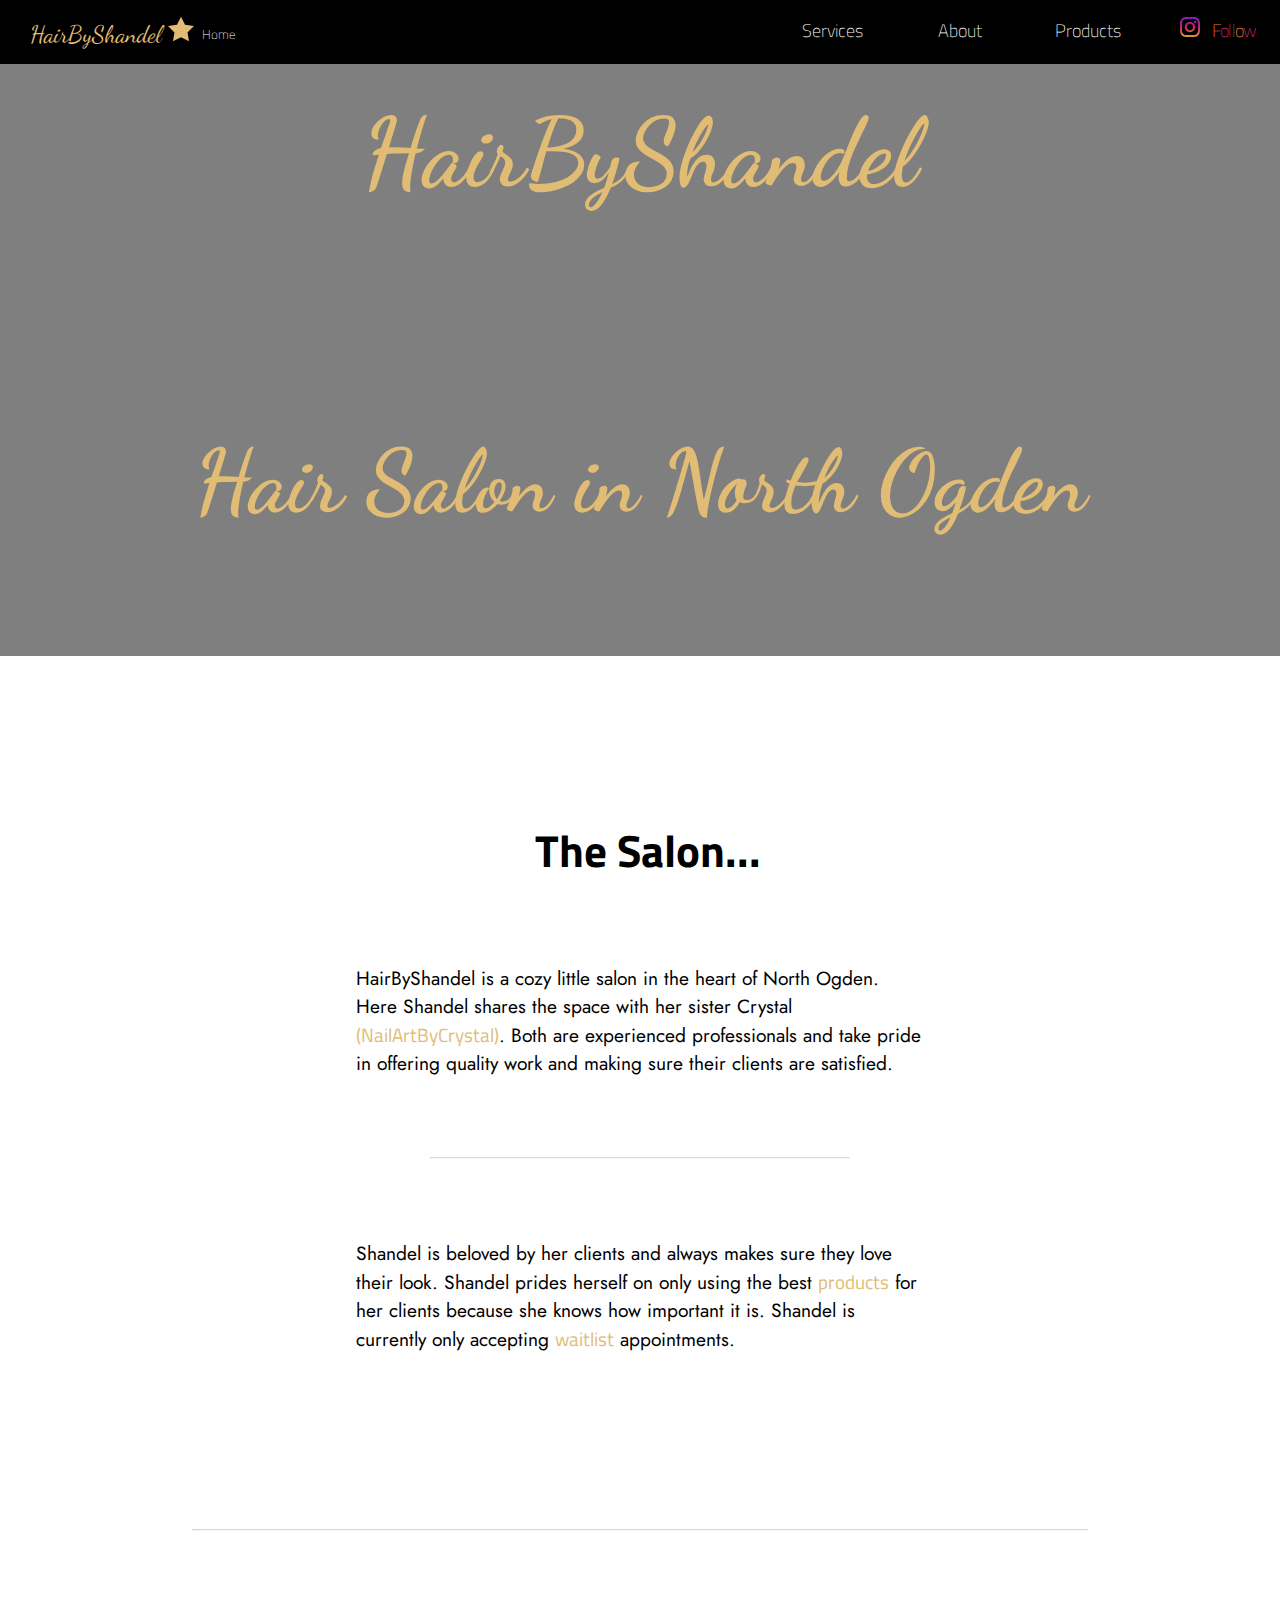
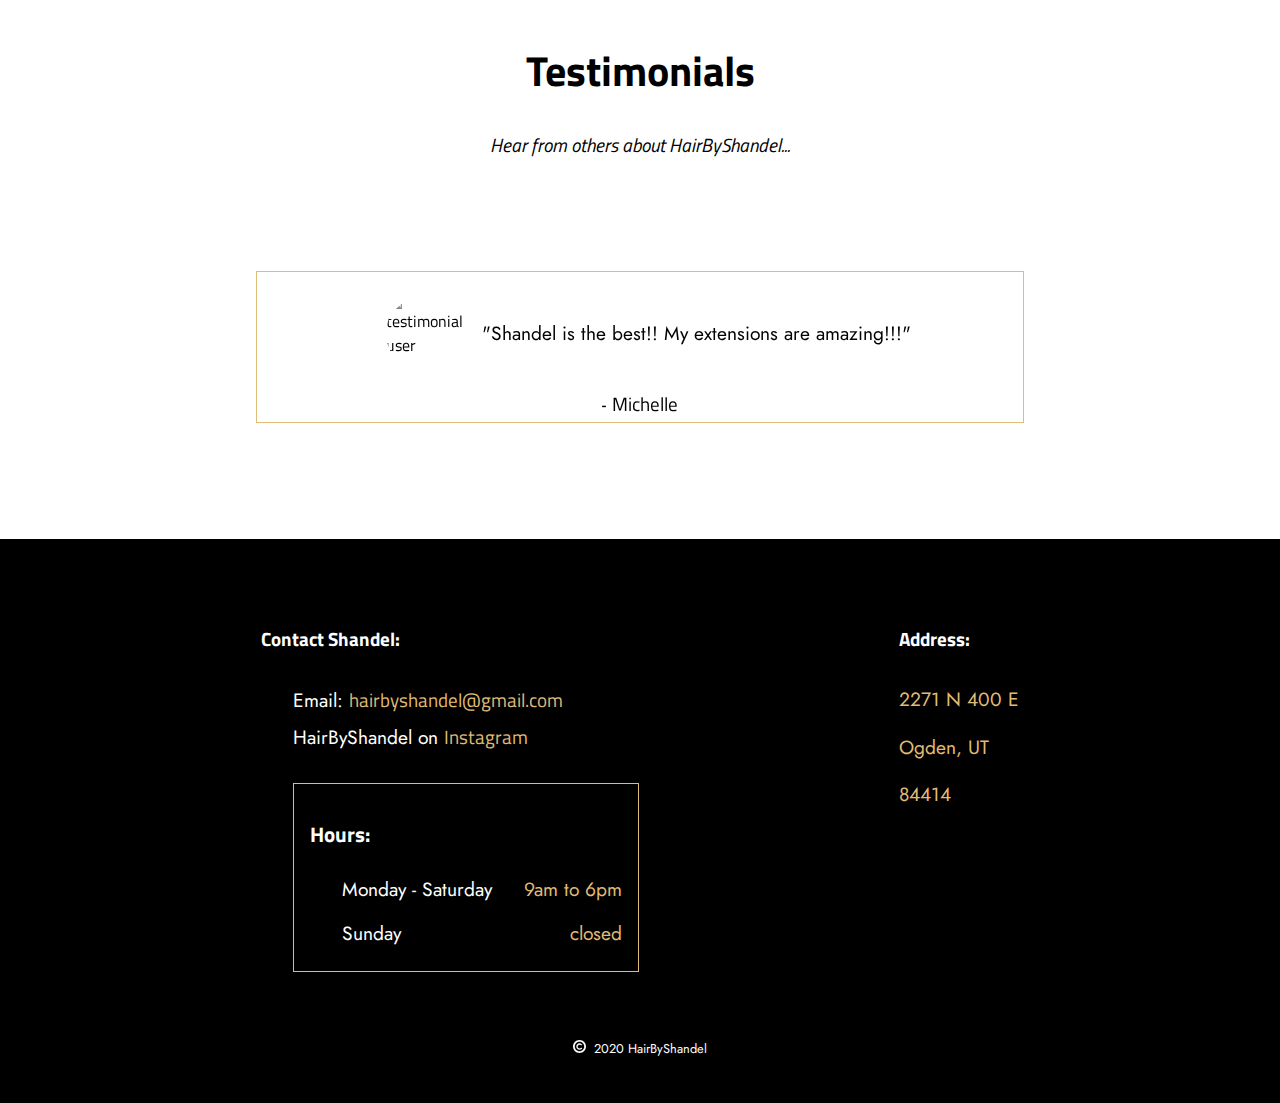
==== index.html @ f91de55b "testing out the contain backgroundJ" ====
<!DOCTYPE  html>
<head>
  <title>HairByShandel</title>
  <meta name="viewport" content="width=device-width, initial-scale=1" />
  <meta charset="UTF-8">
  <html lang="en">
  <meta name="Description" content="HairByShandel Shandel is a stylist, providing color, cuts, styles, extensions and more for men and women and kids. Located in Ogden, Utah">
  <link rel="stylesheet" href="./index.css" />
  <link rel="stylesheet" href="./global.css">
  <link rel="icon" href="./resources/Icons/favicon.svg">
  <script src="./frameworks/scrollmagic/minified/ScrollMagic.min.js"></script>
  <script src="./frameworks/scrollmagic/minified/plugins/animation.gsap.min.js"></script>
  <script src="./frameworks/minified/TweenMax.min.js"></script>
  <link href="https://fonts.googleapis.com/css2?family=Jost:wght@300&display=swap" rel="stylesheet">
  <link href="https://fonts.googleapis.com/css2?family=Titillium+Web:wght@300&display=swap" rel="stylesheet">
  <link href="https://fonts.googleapis.com/css?family=Dancing+Script|Handlee|Orbitron&display=swap" rel="stylesheet">
</head>
<body>
  <!-- navbar -->
  <div class="navDiv">
    <!-- MOBILE VIEW -->
      <div class="mobileHeader">
        <a href="./index.html">HairByShandel <img src="./resources/Icons/navstar.svg" alt="star" width="13px"></a>
      </div>
      <div id="hamburger">
        <div id="patty1"></div>
        <div id="patty2"></div>
      </div>
      <!-- nav menu items -->
      <div class="mobileNavMenu">
        <div class="">
            <a  href="./services.html">Services</a>
        </div>
        <div class="">
          <a href="./about.html">About</a>
        </div>
        <div class="products">
          <a href="./products.html">Products</a>
        </div>
        <div class="follow">
          <a href="https://www.instagram.com/hairbyshandel/" target="_blank" rel="noopener noreferrer">
            <img src="./resources/Icons/instagram.svg"  width="20px" alt="instagram icon">
            Follow</a>
        </div>
      </div>
    <!-- TABLET VIEW -->
    <nav>
      <div class="header">
        <a href="./index.html">  HairByShandel <img src="./resources/Icons/navstar.svg" alt="star" width="26px"><span>Home</span></a>
      </div>
      <div class="">
          <a  href="./services.html">Services</a>
        <div class="nav_underline"></div>
      </div>
      <div class="about">
        <a href="./about.html">About</a>
        <div class="nav_underline"></div>
      </div>
      <div class="products">
        <a href="./products.html">Products</a>
        <div class="nav_underline"></div>
      </div>
      <div class="follow">
        <a href="https://www.instagram.com/hairbyshandel/" target="_blank" rel="noopener noreferrer" > 
          <img src="./resources/Icons/instagram.svg" width="20px" alt="instagram icon">
            <span style="color: #fa7e1e;">F</span> 
            <span style="color: #d62976;">o</span> 
            <span style="color: #962fbf;">l</span> 
            <span style="color: #4f5bd5;">l</span>  
            <span style="color: #fa7e1e;">o</span> 
            <span style="color: #d62976;">w</span>
        </a>
        <div class="nav_underline insta_underline"></div>
      </div>
    </nav>
  </div>
  <!-- scrolled nav bar TABLET VIEW -->
  <div class="scrolledNav">
    <nav>
      <div class="header">
        <a href="./index.html"> HairByShandel <img src="./resources/Icons/navstar.svg" alt="star" width="26px"></a>
      </div>
      <div class="">
          <a  href="./services.html">Services</a>
        <div class="nav_underline"></div>
      </div>
      <div class="">
        <a href="./about.html">About</a>
        <div class="nav_underline"></div>
      </div>
      <div class="products">
        <a href="./products.html">Products</a>
        <div class="nav_underline"></div>
      </div>
      <div class="follow">
        <a href="https://www.instagram.com/hairbyshandel/" target="_blank" rel="noopener noreferrer">
          <img src="./resources/Icons/instagram.svg" width="20px" alt="instagram icon">
          <span style="color: #fa7e1e;">F</span>
          <span style="color: #d62976;">o</span>
          <span style="color: #962fbf;">l</span>
          <span style="color: #4f5bd5;">l</span>
          <span style="color: #fa7e1e;">o</span>
          <span style="color: #d62976;">w</span>
        </a>
      <p>see more <img src="./resources/Icons/uparrow.svg" alt="arrow to instagram link" width="20px"></p>
      </div>
    </nav>
  </div>
<!-- end navbars -->
<!-- title overlay -->
<div class="videoDiv">
  <div class="overlay"></div>
  <!-- video -->
  <!-- <video id="vid" autoplay muted> -->
    <!-- <source src="./resources/movie.MP4" type="video/mp4" /> -->
    <!-- </video> -->
    <!-- <img src="https://res.cloudinary.com/drucvvo7f/image/upload/v1588303768/HBS/salonChairs_xvmmmn.jpg" alt=""> -->
    <div class="titleDiv">
    <div style="display: flex;">
      <h1 class="title"> HairByShandel</h1>
    </div>
        <!-- <div class="titleUnderline"></div> -->
        <h3 class="sub_title">Hair Salon in North Ogden</h3>
    </div>
</div>
<a href="#" id="scroll_up"> <img src="./resources/Icons/uparrowblack.svg" alt="scroll up icon"> <span>Back to top</span>  </a>
  <section class="intro">
    <h2>The Salon...</h2>
    <div class="header_outline"></div>
    <div class="intro_div">
      <p class="intro_paragraph">HairByShandel is a cozy little salon in the heart of North Ogden. Here Shandel shares the space 
        with her sister Crystal <a href="https://www.instagram.com/nailartbycrystal/"  target="_blank" rel="noopener noreferrer">
          (NailArtByCrystal)</a>. Both are experienced professionals and take pride in offering quality work and
          making sure their clients are satisfied.
        </p>
        <hr class="intro_hr">
          <p class="intro_paragraph">
          Shandel is beloved by her clients and always makes sure they love their look. Shandel
           prides herself on only using the best <a href="./products.html">products</a>
          for her clients because she knows how important it is. Shandel is currently only accepting <a href="">waitlist</a> appointments.
          </p>
    </div>
  </section>
  <hr class="intro_hr">
  <section class="testimonials">
    <h1>Testimonials</h1>
    <div class="testi_header_outline"></div>
    <div class="preload">
      <img  src="https://res.cloudinary.com/drucvvo7f/image/upload/ar_1:1,b_rgb:262c35,bo_5px_solid_rgb:ffffff,c_fill,g_auto,r_max,w_1000/v1589918351/HBS/testimonials/user4_hthrd4.jpg" alt="user1">
      <img  src="https://res.cloudinary.com/drucvvo7f/image/upload/ar_1:1,b_rgb:262c35,bo_5px_solid_rgb:ffffff,c_fill,g_auto,r_max,w_1000/v1589918379/HBS/testimonials/user2_jgagzm.jpg" alt="user2">
      <img  src="https://res.cloudinary.com/drucvvo7f/image/upload/ar_1:1,b_rgb:262c35,bo_5px_solid_rgb:ffffff,c_fill,g_auto,r_max,w_1000/v1589918357/HBS/testimonials/user3_bm9nmg.jpg" alt="user3">
      <img  src="https://res.cloudinary.com/drucvvo7f/image/upload/ar_1:1,b_rgb:262c35,bo_5px_solid_rgb:ffffff,c_fill,g_auto,r_max,w_1000/v1589918319/HBS/testimonials/user1_jv8fpv.jpg" alt="user4">
      <!-- <img  src="https://res.cloudinary.com/drucvvo7f/image/upload/ar_1:1,b_rgb:262c35,bo_5px_solid_rgb:ffffff,c_fill,g_auto,r_max,w_196/v1589918351/HBS/testimonials/user4_hthrd4.jpg" alt="user1">
      <img  src="https://res.cloudinary.com/drucvvo7f/image/upload/ar_1:1,b_rgb:262c35,bo_5px_solid_rgb:ffffff,c_fill,g_auto,r_max,w_179/v1589918379/HBS/testimonials/user2_jgagzm.jpg" alt="user2">
      <img  src="https://res.cloudinary.com/drucvvo7f/image/upload/ar_1:1,b_rgb:262c35,bo_5px_solid_rgb:ffffff,c_fill,g_auto,r_max,w_164/v1589918357/HBS/testimonials/user3_bm9nmg.jpg" alt="user3">
      <img  src="https://res.cloudinary.com/drucvvo7f/image/upload/ar_1:1,b_rgb:262c35,bo_5px_solid_rgb:ffffff,c_fill,g_auto,r_max,w_171/v1589918319/HBS/testimonials/user1_jv8fpv.jpg" alt="user4"> -->
    </div>
    <p class="test_sub_header"> <em>Hear from others about HairByShandel...</em> </p>
    <div class="entry_wrapper">
      <div class="entry">
        <div class="row_div">
          <div class="testimonials_img_overlay">
            <img class="testimonial_profile_pic" src="" alt="testimonial user">
          </div>
          <p class="testimonial_quote"></p>
        </div>
        <p class="testimonial_user">
          - <span></span>
        </p>
      </div>
    </div>
  </section>
  </body>
<!-- footer section -->
<footer id="footer">
  <div id="footerContact">
    <h3>Contact Shandel:</h3>
    <div class="footer_instalink">
      <p>Email: 
        <a href="mailto: hairbyshandel@gmail.com?subject=Getting In Touch">hairbyshandel@gmail.com</a>
      </p>
      <p>HairByShandel on <a href="https://www.instagram.com/hairbyshandel/" target="_blank" rel="noopener noreferrer"> Instagram</a></p>
    </div>
    <div class="hours">
      <h2>Hours:</h2>
      <div class="hours_table">
        <div class="hours_row">
          <p>Monday - Saturday</p>
          <p>9am to 6pm</p>
        </div>
        <div class="hours_row">
          <p>Sunday</p>
          <p>closed</p>
        </div>
      </div>
    </div>
  </div>
  <div id="footerAddress">
    <h3>Address:</h3>
     <p>2271 N 400 E</p> 
     <p>Ogden, UT</p>
     <p>84414</p> 
     <!-- <div class="googleMaps">
       <iframe title="google maps" width="300" height="150" frameborder="0" style="border:0"
         src="https://www.google.com/maps/embed/v1/place?q=place_id:ChIJ4Yr1TokMU4cRGdf7yNGllhU&key=AIzaSyBhgkuFckBTFwJOwnnsOffUff7-lGKa8SM"
         allowfullscreen></iframe>
     </div> -->
  </div>
  
  <div class="copyrightDiv">
    <p style="font-size: .8rem; "> <img style="margin-right: 0.5rem;" src="./resources/Icons/copyright.svg"
        alt="copyright" width="13">2020 HairByShandel</p>
  </div>
</footer>
<script src="./js/global.js"></script>
<script src="./js/index.js"></script>
</body>
</html>
---- index.css ----
.videoDiv {
  height: 37rem;
  overflow: hidden;
  margin-bottom: 8rem;
  background-image: url("https://res.cloudinary.com/drucvvo7f/image/upload/c_scale,e_auto_brightness,w_2232/v1587526178/salonChairs.jpg.jpg");
  background-size: cover;
  background-attachment: scroll;
  background-repeat: no-repeat;
  background-position: center;
}
#vid {
  display: none;
}
video {
  width: 100vw;
  height: 40rem;
  position: absolute;
  object-fit: fill;
  z-index: -3;
}
.overlay {
  /* background: linear-gradient(
    0deg,
    rgba(255, 255, 255, 1) 14%,
    rgba(0, 0, 0, 1) 100%
  ); */
  background-color: #000;
  width: 100vw;
  height: 37rem;
  position: relative;
  z-index: 0;
  opacity: 0.5;
}
.titleDiv {
  position: relative;
  top: -30rem;
  height: 23rem;
  display: flex;
  flex-direction: column;
  width: 100%;
  align-items: center;
  justify-content: space-between;
}
.title,
.sub_title {
  cursor: default;
  font-family: "Dancing Script", cursive;
  margin: 0 0.7rem;
  font-size: 3.2rem;
  color: #e0bc75;
}
.sub_title {
  font-size: 1.4rem;
}
#scroll_up {
  transition-duration: 0.5s;
  position: fixed;
  top: 30rem;
  left: 100%;
}
#scroll_up img {
  width: 2rem;
  transform: scaleX(-1);
}
#scroll_up span {
  display: none;
}
.intro h2 {
  margin-left: 1rem;
}
.intro_div {
  width: 100%;
}
.intro_paragraph {
  padding: 1rem;
}
.intro_hr {
  opacity: 0.4;
  width: 70%;
  margin: 2rem auto;
}
.testimonials {
  height: 28rem;
  display: flex;
  flex-direction: column;
  align-items: center;
  width: 100%;
  margin: 5rem 0;
}
.preload {
  display: none;
}
.testimonials .test_sub_header {
  margin: 2rem 0;
  text-align: center;
}
.testimonials .entry_wrapper {
  border: 1px solid #e0bc75;
  margin: 1rem;
  padding: 0.3rem;
  background-color: #fff;
}
.testimonials .entry {
  transition-duration: 0.3s;
  display: flex;
  flex-wrap: wrap;
  justify-content: center;
}
.testimonials .entry .row_div {
  width: 100%;
  display: flex;
  align-items: center;
  justify-content: center;
}
.testimonials_img_overlay {
  background-color: #fff;
  height: 5rem;
  min-width: 5rem;
  width: 5rem;
  border-radius: 50%;
  overflow: hidden;
  margin: 1rem;
}
.testimonial_profile_pic {
  width: 5rem;
  height: auto;
  background-color: transparent;
  /* margin-left: -1rem; */
}
.testimonial_user {
  margin: 0;
}
/* media queries */
@media screen and (min-width: 360px) {
  .title {
    font-size: 3rem;
  }
}
@media screen and (min-width: 411px) {
  .testimonials_img_overlay {
    max-width: 5rem;
  }
  .testimonial_user {
    flex-basis: 100%;
    text-align: center;
  }
}
@media screen and (min-width: 768px) {
  .titleDiv {
    top: -35rem;
  }
  .title {
    font-size: 6rem;
  }
  #scroll_up span {
    display: initial;
  }
  .intro {
    margin: 10rem 0;
  }
  .intro h2 {
    font-size: 2.8rem;
    text-align: center;
  }
  .intro_div {
    max-width: 600px;
    margin: 0 auto;
  }
  .intro_paragraph {
    margin: 4rem 0;
  }
  .testimonials h1 {
    font-size: 2.6rem;
  }
  .testimonials .test_sub_header {
    margin: 0 0 6rem 0;
  }
  .testimonials .entry_wrapper {
    width: 60%;
  }
}
@media screen and (min-width: 1024px) {
}
---- global.css ----
/* Global styles:  */
/* Fonts: 
Dancing Script: Headers
font-family: "Dancing Script", cursive;
Orbitron: Product names subheaders
font-family: "Orbitron", sans-serif;
Handlee: text  
font-family: 'Handlee', cursive;
*/
/* UNSPLASH Credits:  */
/* Photo by Shari Sirotnak on Unsplash */
/* Photo by Guilherme Petri on Unsplash */
/* Photo by Lauren Fleischmann on Unsplash */
/* Replace gold  with: 
#e0bc75 */

* {
  box-sizing: border-box;
  /* font-family: "Handlee", cursive; */
  font-family: "Titillium Web", sans-serif;
  scroll-behavior: smooth;
  overscroll-behavior: none;
}
a {
  cursor: pointer;
  text-decoration: none;
  color: #e0bc75;
}
a:hover {
  text-decoration: underline;
  color: #e09900;
}

p {
  font-family: "Jost", sans-serif;
  font-size: 1.2rem;
}
html {
  width: 100%;
}
body {
  width: 100%;
  margin: 0;
}
#hamburger {
  cursor: pointer;
  margin: 2rem;
  position: relative;
  height: 36px;
  width: 36px;
  border: 1px solid black;
  border-radius: 50px;
  transition-duration: 0.3s;
  transition-delay: 0.2s;
}
#patty1,
#patty2 {
  height: 3px;
  width: 80%;
  position: relative;
  transition-duration: 0.3s;
  left: 3px;
  background-color: #fff;
  border-radius: 10px;
}
#patty1 {
  top: 12px;
}
#patty2 {
  top: 19px;
}
.navDiv {
  display: flex;
  z-index: 4;
  position: fixed;
  justify-content: space-between;
  align-items: center;
  top: 0;
  width: 100%;
  height: 4rem;
  background-color: black;
}
.mobileHeader a {
  color: #e0bc75;
  font-size: 30px;
  padding: 1rem;
  margin: 0;
  font-family: "Dancing Script", cursive;
  font-size: 24px;
}
.mobileNavMenu {
  display: none;
  flex-direction: column;
  align-items: center;
  padding-top: 1rem;
  position: fixed;
  top: 4rem;
  left: 100vw;
  z-index: 2;
  width: 0;
  border-top: 2px solid #e0bc75;
  border-bottom-left-radius: 5px;
  border-bottom-right-radius: 5px;
  transform: translateX(80vw);
  transition-timing-function: cubic-bezier(0.39, 0.23, 0.21, 1.16);
  background-color: black;
  transition-delay: 0.2s;
  transition-duration: 0.3s;
}
.mobileNavMenu a:hover {
  color: #e0bc75;
}
.mobileNavMenu a {
  color: #fff;
  font-size: 18px;
  font-weight: 100;
  text-decoration: none;
}
.mobileNavMenu div {
  margin: 1.4rem 0;
}
.navDiv nav {
  display: none;
  flex-direction: row;
  width: 100%;
  height: 4rem;
  justify-content: flex-end;
  align-items: center;
  background-color: black;
  transition-duration: 0.3s;
}
.navDiv nav div {
  text-align: center;
  width: 8rem;
  transition-duration: 0.1s;
}
.navDiv nav div a {
  color: #fff;
  font-size: 18px;
  font-weight: 100;
  text-decoration: none;
  transition-duration: 0.3s;
}
.navDiv nav div:hover .nav_underline {
  opacity: 1;
}
.navDiv nav div:first-child {
  margin-right: auto;
  width: 20%;
}
.navDiv nav div:first-child a {
  color: #e0bc75;
  font-size: 30px;
  padding: 1rem;
  margin: 0;
  font-family: "Dancing Script", cursive;
  font-size: 24px;
}
.header span {
  font-size: 0.8rem;
  color: #fff;
  position: absolute;
  margin-left: 0.5rem;
  top: 1.5rem;
}
.navDiv .nav_underline,
.scrolledNav .nav_underline {
  margin-right: auto;
  margin-left: 15%;
  width: 70%;
  height: 3px;
  opacity: 0;
  transition-duration: 0.3s;
  transition-timing-function: ease-out;
  background-color: #e0bc75;
}
.navDiv .insta_underline {
  background: rgb(250, 126, 30);
  background: linear-gradient(
    90deg,
    rgba(250, 126, 30, 1) 11%,
    rgba(214, 41, 118, 1) 29%,
    rgba(150, 47, 191, 1) 55%,
    rgba(79, 91, 213, 1) 84%,
    rgba(250, 161, 30, 1) 100%
  );
}
/* scrolled nav */
.scrolledNav {
  position: fixed;
  top: 0;
  display: none;
  width: 100%;
  background-color: black;
  /* opacity: 0.9; */
}
.scrolledNav nav {
  display: flex;
  width: 100%;
  height: 4rem;
  justify-content: flex-end;
  align-items: center;
}
.scrolledNav nav div {
  width: 8rem;
  text-align: center;
  transition-duration: 0.1s;
}
.scrolledNav nav div:hover .nav_underline {
  opacity: 1;
}
.scrolledNav nav div a {
  color: #fff;
  font-size: 18px;
  text-decoration: none;
}
.scrolledNav nav div:first-child {
  margin-right: auto;
  width: 20%;
}
.scrolledNav nav div:first-child a {
  color: #e0bc75;
  font-size: 30px;
  padding: 1rem;
  margin: 0;
  font-family: "Dancing Script", cursive;
  font-size: 24px;
}
.active {
  color: #e0bc75;
  list-style: url("./resources/Icons/navstar.svg");
}
.follow p {
  color: #fff;
  margin: 0;
}
.follow a span {
  animation: instaShine 8.3s cubic-bezier(0.175, 0.885, 0.32, 1.275) infinite;
  margin-right: -0.3rem;
}
.follow img {
  margin-right: 0.5rem;
}
@keyframes instaShine {
  20% {
    color: #fa7e1e;
  }
  40% {
    color: #d62976;
  }
  60% {
    color: #962fbf;
  }
  100% {
    color: #4f5bd5;
  }
}
/* footer section */
footer {
  padding: 2rem;
  display: flex;
  flex-wrap: wrap;
  justify-content: space-evenly;
  background-color: black;
}
footer h3 {
  color: white;
  margin: 2rem 0;
}
footer a {
  color: #e0bc75;
}
footer a:hover {
  text-decoration: underline;
}
#footerContact,
#footerAddress {
  margin: 1.4rem 0;
}
#footerContact p {
  margin: 8px 0 8px 2rem;
}
.footer_instalink {
  color: #fff;
}
#footerContact p:nth-child(3):after {
  content: url("./resources/Icons/instagramold.svg");
  margin: 0.5rem;
  height: 20px;
  width: 20px;
}
.hours {
  display: flex;
  flex-direction: column;
  padding: 1rem;
  margin: 2rem;
  border: 1px solid #e0bc75;
}
.hours h2 {
  font-size: 1.3rem;
  color: #fff;
}
.hours p {
  color: #fff;
}
.hours_table {
  display: flex;
  flex-direction: column;
}
.hours_row {
  display: flex;
  justify-content: space-between;
}
.hours_row p:nth-child(even) {
  color: #e0bc75;
}
#footerAddress p {
  color: #e0bc75;
}
.googleMaps {
  margin: 2rem 0;
}
.copyrightDiv {
  width: 100%;
  display: flex;
  justify-content: center;
  align-items: flex-end;
}
.copyrightDiv p {
  color: #fff;
}
/* media queries */
/* mobile small */
@media screen and (min-width: 360px) {
}
/* mobile large */
@media screen and (min-width: 411px) {
}
/* Tablet */
@media screen and (min-width: 768px) {
  .mobileHeader,
  #hamburger {
    display: none;
  }
  .navDiv {
    position: static;
  }
  .navDiv nav {
    display: flex;
  }
  .navDiv nav div:first-child,
  .scrolledNav nav div:first-child {
    width: 30%;
  }
}
/* Desktop */
@media screen and (min-width: 1024px) {
  .header {
    max-width: 224px;
  }
}
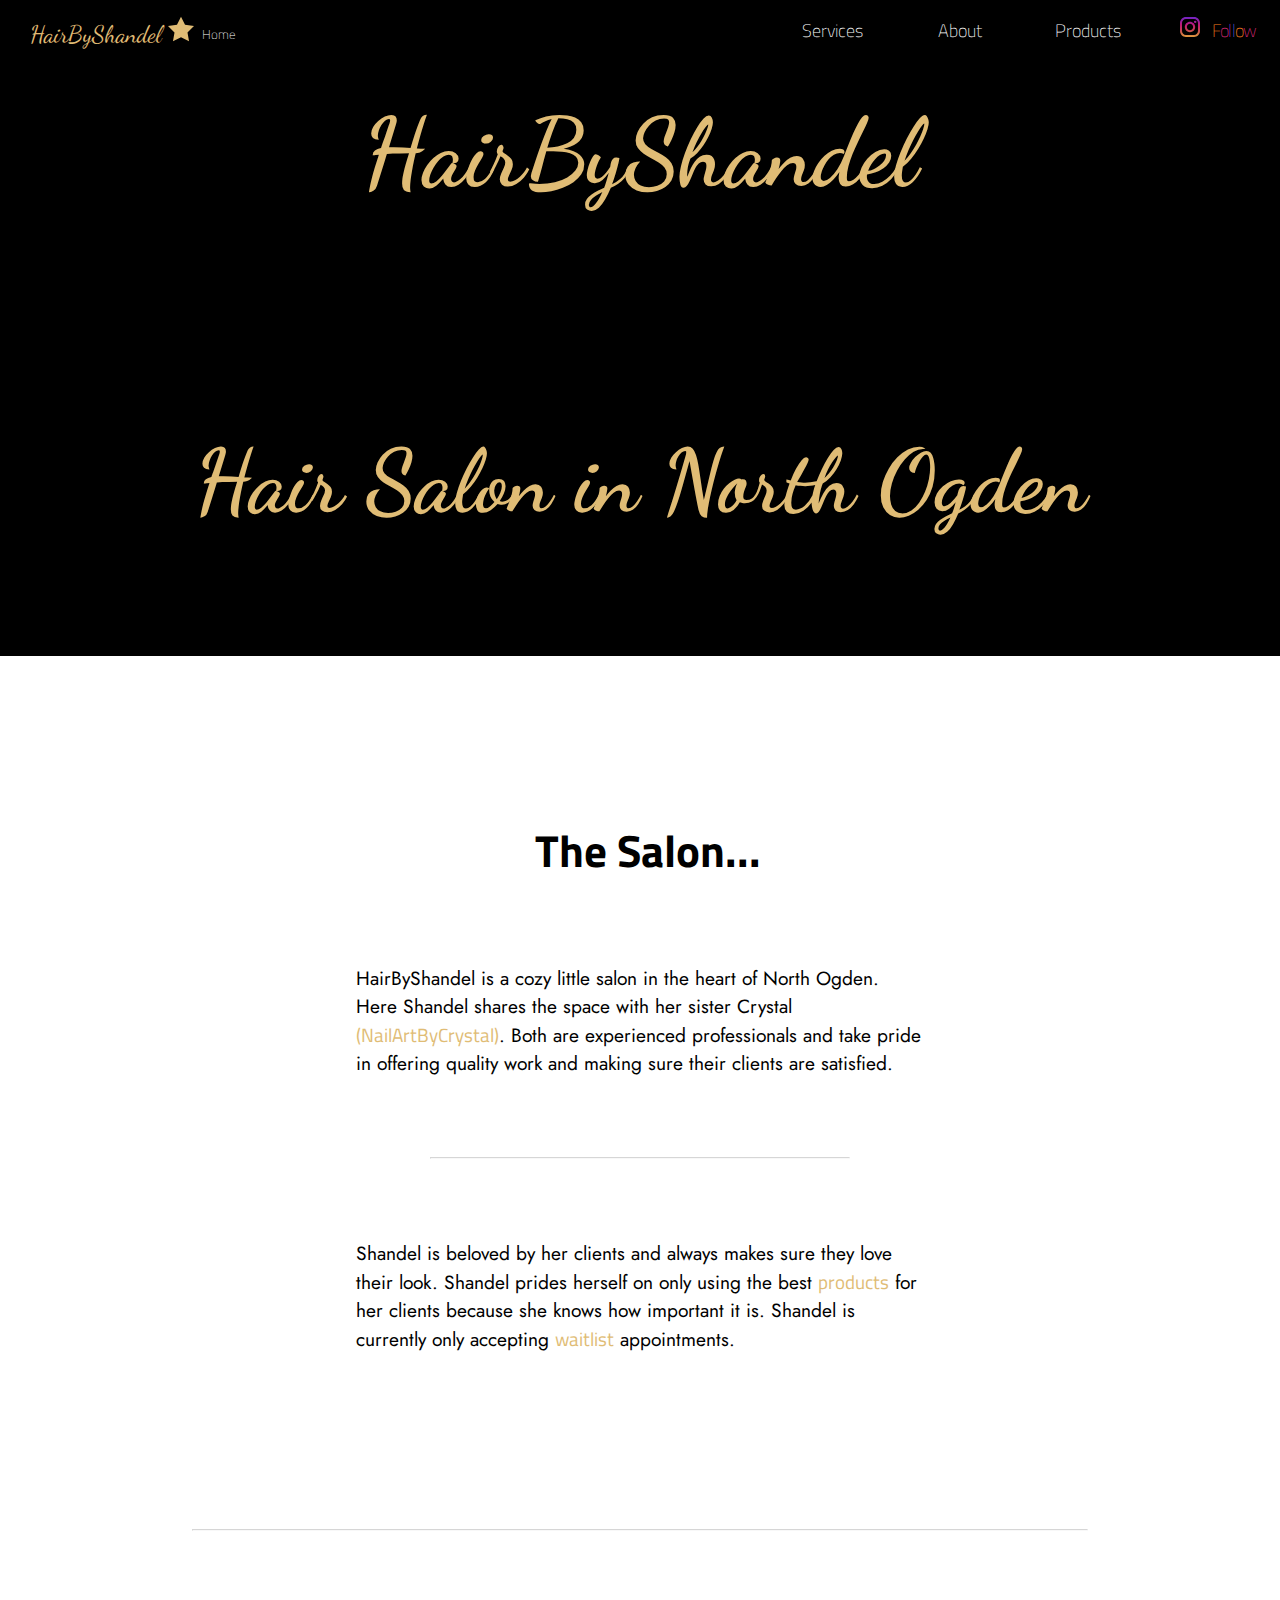
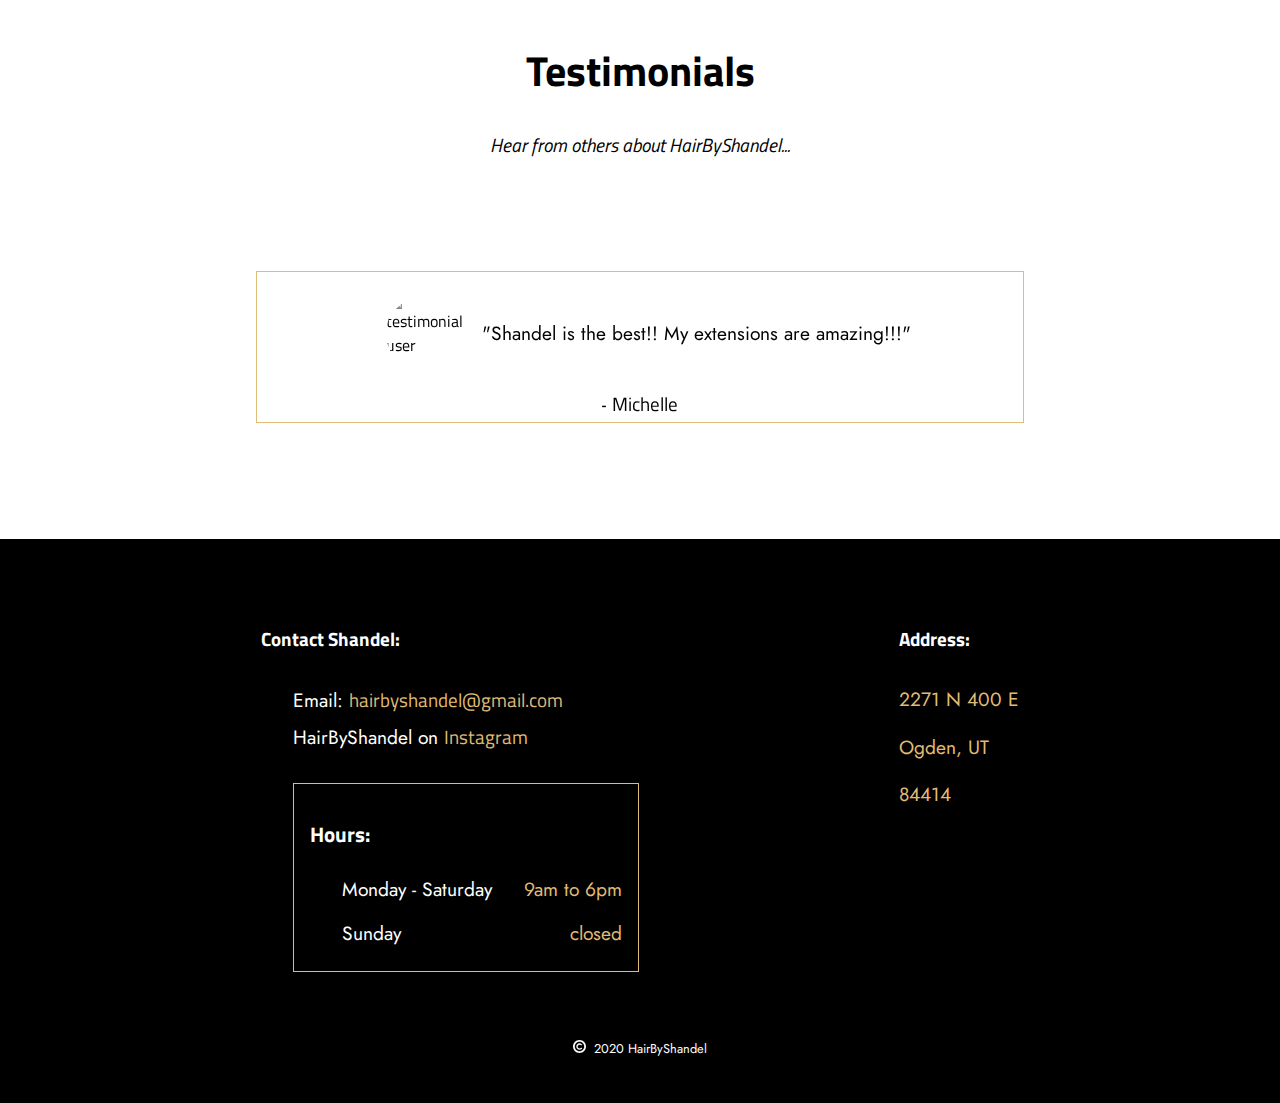
==== commit b812498f: "fixed the header and overlay contrast" ====
--- a/index.html
+++ b/index.html
@@ -109,7 +109,9 @@
 <!-- end navbars -->
 <!-- title overlay -->
 <div class="videoDiv">
-  <div class="overlay"></div>
+  <div class="overlay">
+    <div class="overlay_overlay"></div>
+  </div>
   <!-- video -->
   <!-- <video id="vid" autoplay muted> -->
     <!-- <source src="./resources/movie.MP4" type="video/mp4" /> -->
--- a/index.css
+++ b/index.css
@@ -2,11 +2,7 @@
   height: 37rem;
   overflow: hidden;
   margin-bottom: 8rem;
-  background-image: url("https://res.cloudinary.com/drucvvo7f/image/upload/c_scale,e_auto_brightness,w_2232/v1587526178/salonChairs.jpg.jpg");
-  background-size: cover;
-  background-attachment: scroll;
-  background-repeat: no-repeat;
-  background-position: center;
+  background-color: #000;
 }
 #vid {
   display: none;
@@ -19,17 +15,23 @@
   z-index: -3;
 }
 .overlay {
-  /* background: linear-gradient(
-    0deg,
-    rgba(255, 255, 255, 1) 14%,
-    rgba(0, 0, 0, 1) 100%
-  ); */
   background-color: #000;
   width: 100vw;
-  height: 37rem;
+  height: 100%;
   position: relative;
   z-index: 0;
+  background-image: url("https://res.cloudinary.com/drucvvo7f/image/upload/c_scale,e_auto_brightness,w_2232/v1587526178/salonChairs.jpg.jpg");
+  background-size: cover;
+  background-attachment: scroll;
+  background-repeat: no-repeat;
+  background-position: center;
+}
+.overlay_overlay {
+  background-color: #000;
+  width: 100vw;
+  height: 100%;
   opacity: 0.5;
+  position: relative;
 }
 .titleDiv {
   position: relative;
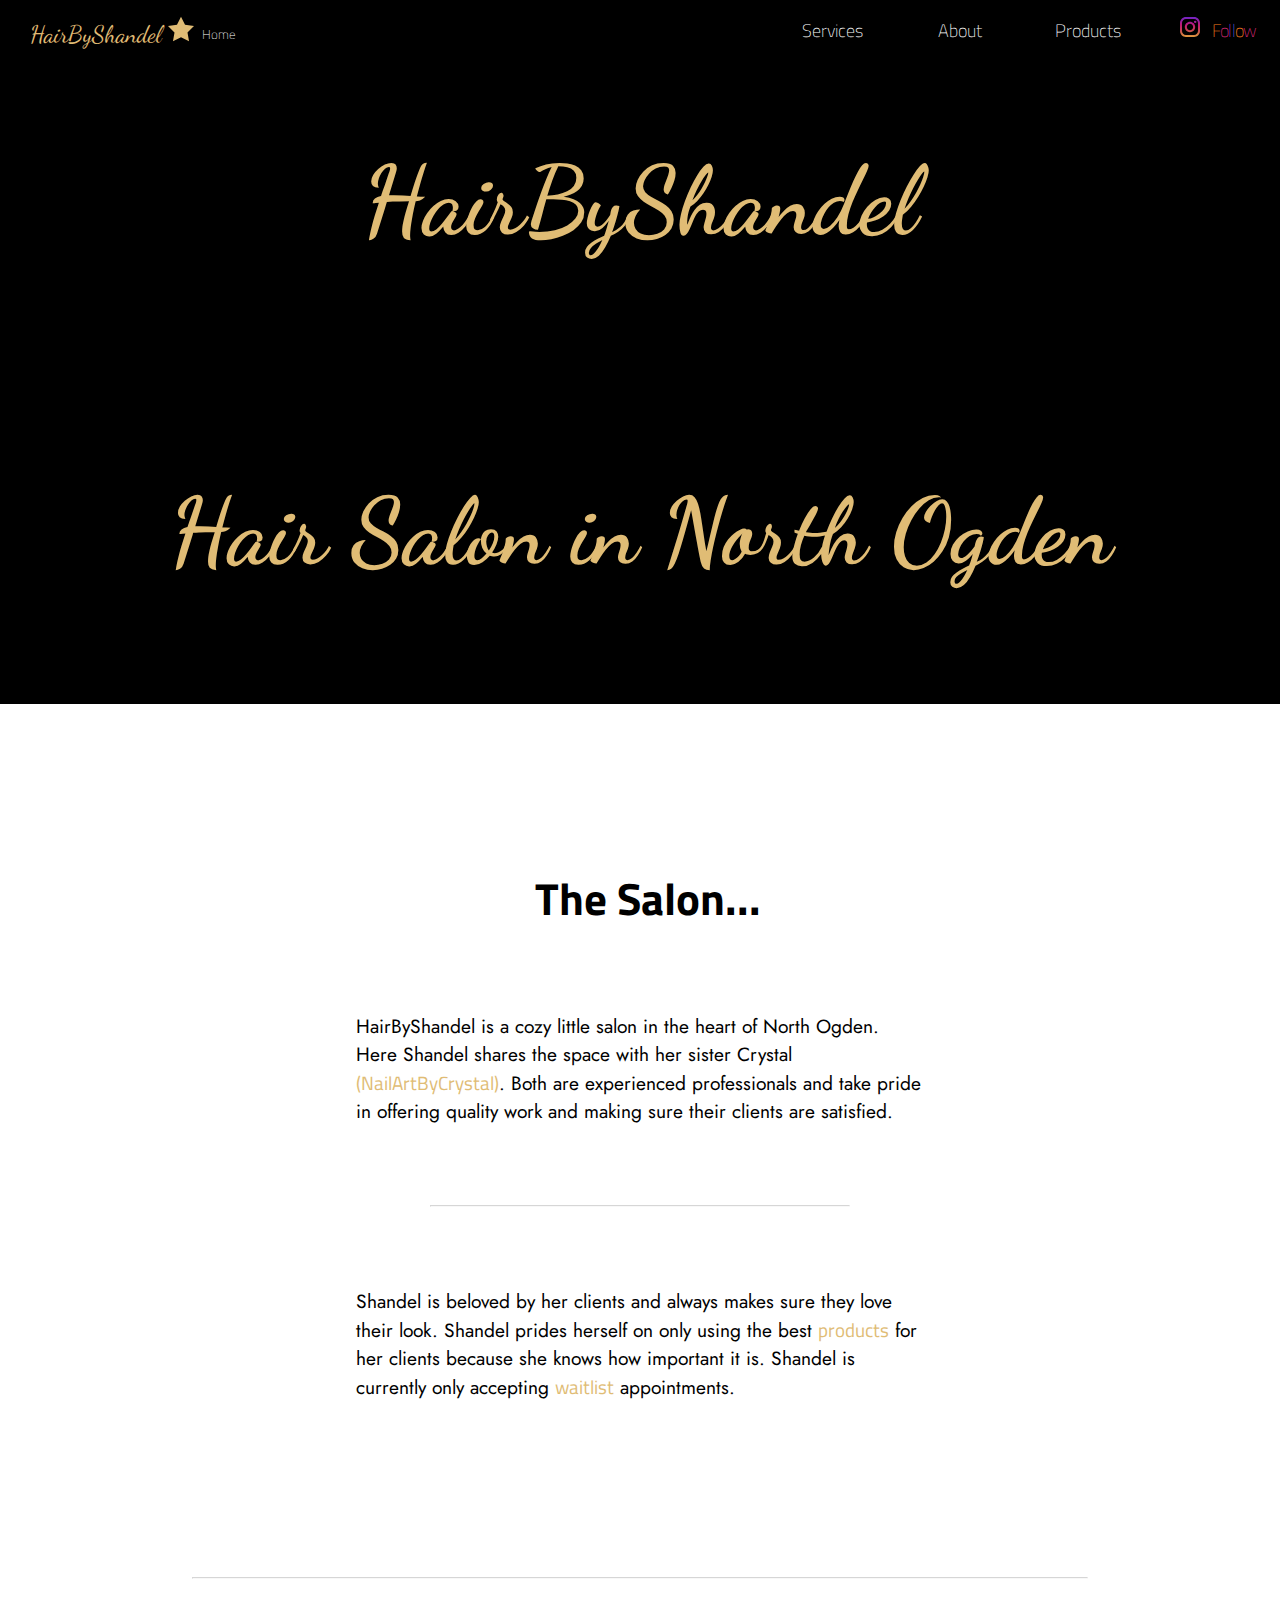
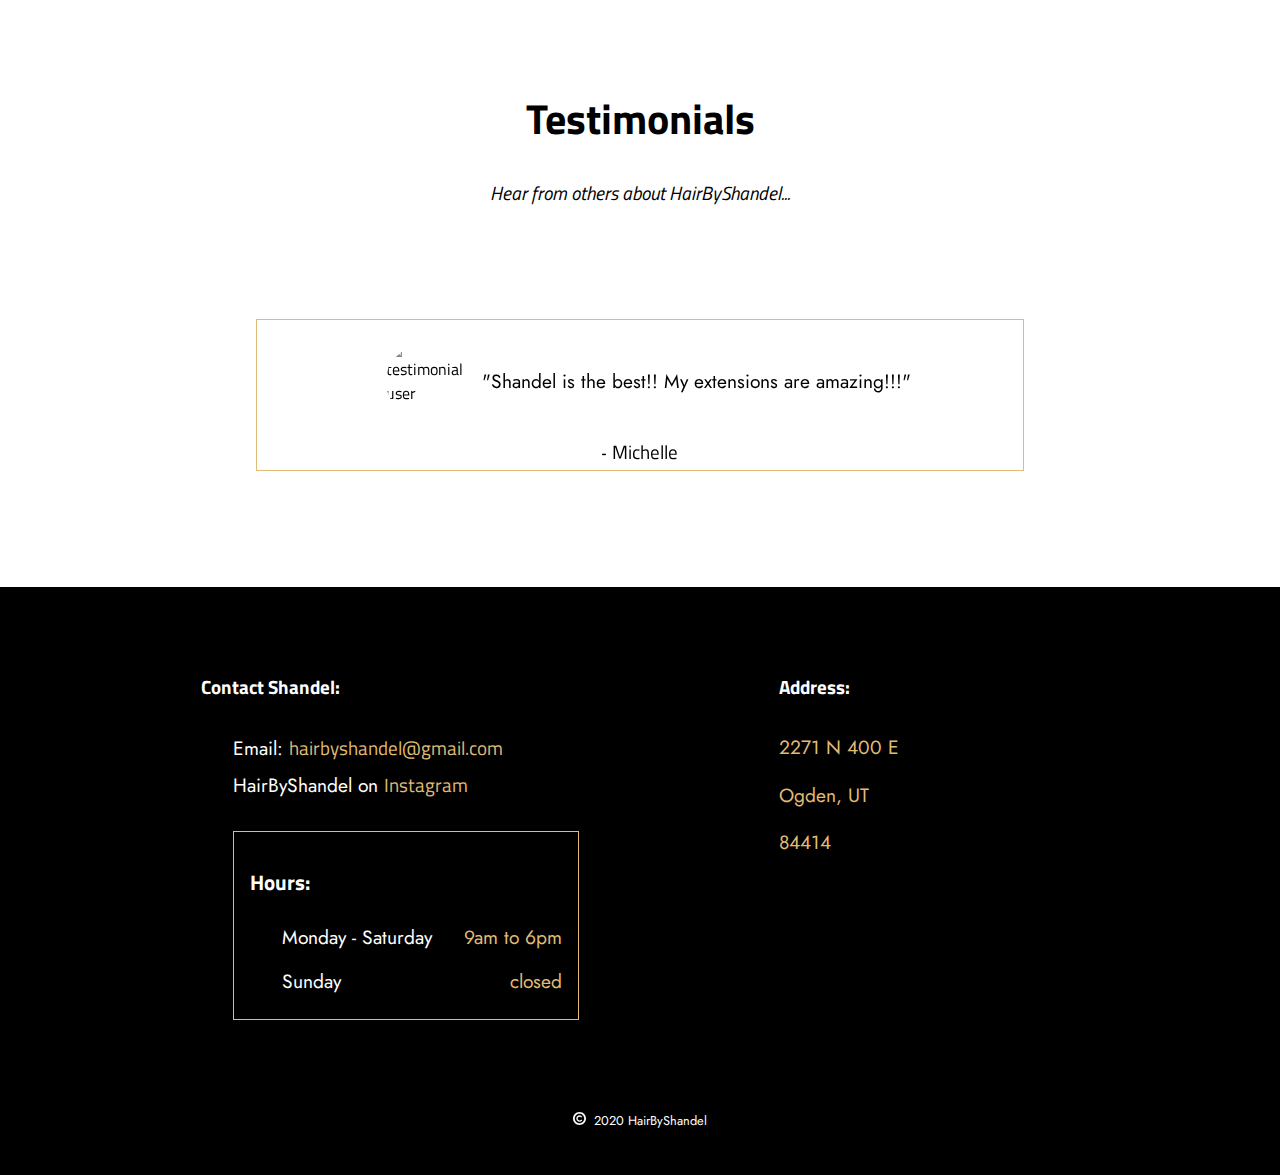
==== commit a8546d00: "re-enabled the google maps iframe" ====
--- a/index.html
+++ b/index.html
@@ -202,11 +202,11 @@
      <p>2271 N 400 E</p> 
      <p>Ogden, UT</p>
      <p>84414</p> 
-     <!-- <div class="googleMaps">
+     <div class="googleMaps">
        <iframe title="google maps" width="300" height="150" frameborder="0" style="border:0"
          src="https://www.google.com/maps/embed/v1/place?q=place_id:ChIJ4Yr1TokMU4cRGdf7yNGllhU&key=AIzaSyBhgkuFckBTFwJOwnnsOffUff7-lGKa8SM"
          allowfullscreen></iframe>
-     </div> -->
+     </div>
   </div>
   
   <div class="copyrightDiv">
--- a/index.css
+++ b/index.css
@@ -134,6 +134,9 @@
 }
 /* media queries */
 @media screen and (min-width: 360px) {
+  .videoDiv {
+    height: 40rem;
+  }
   .title {
     font-size: 3rem;
   }
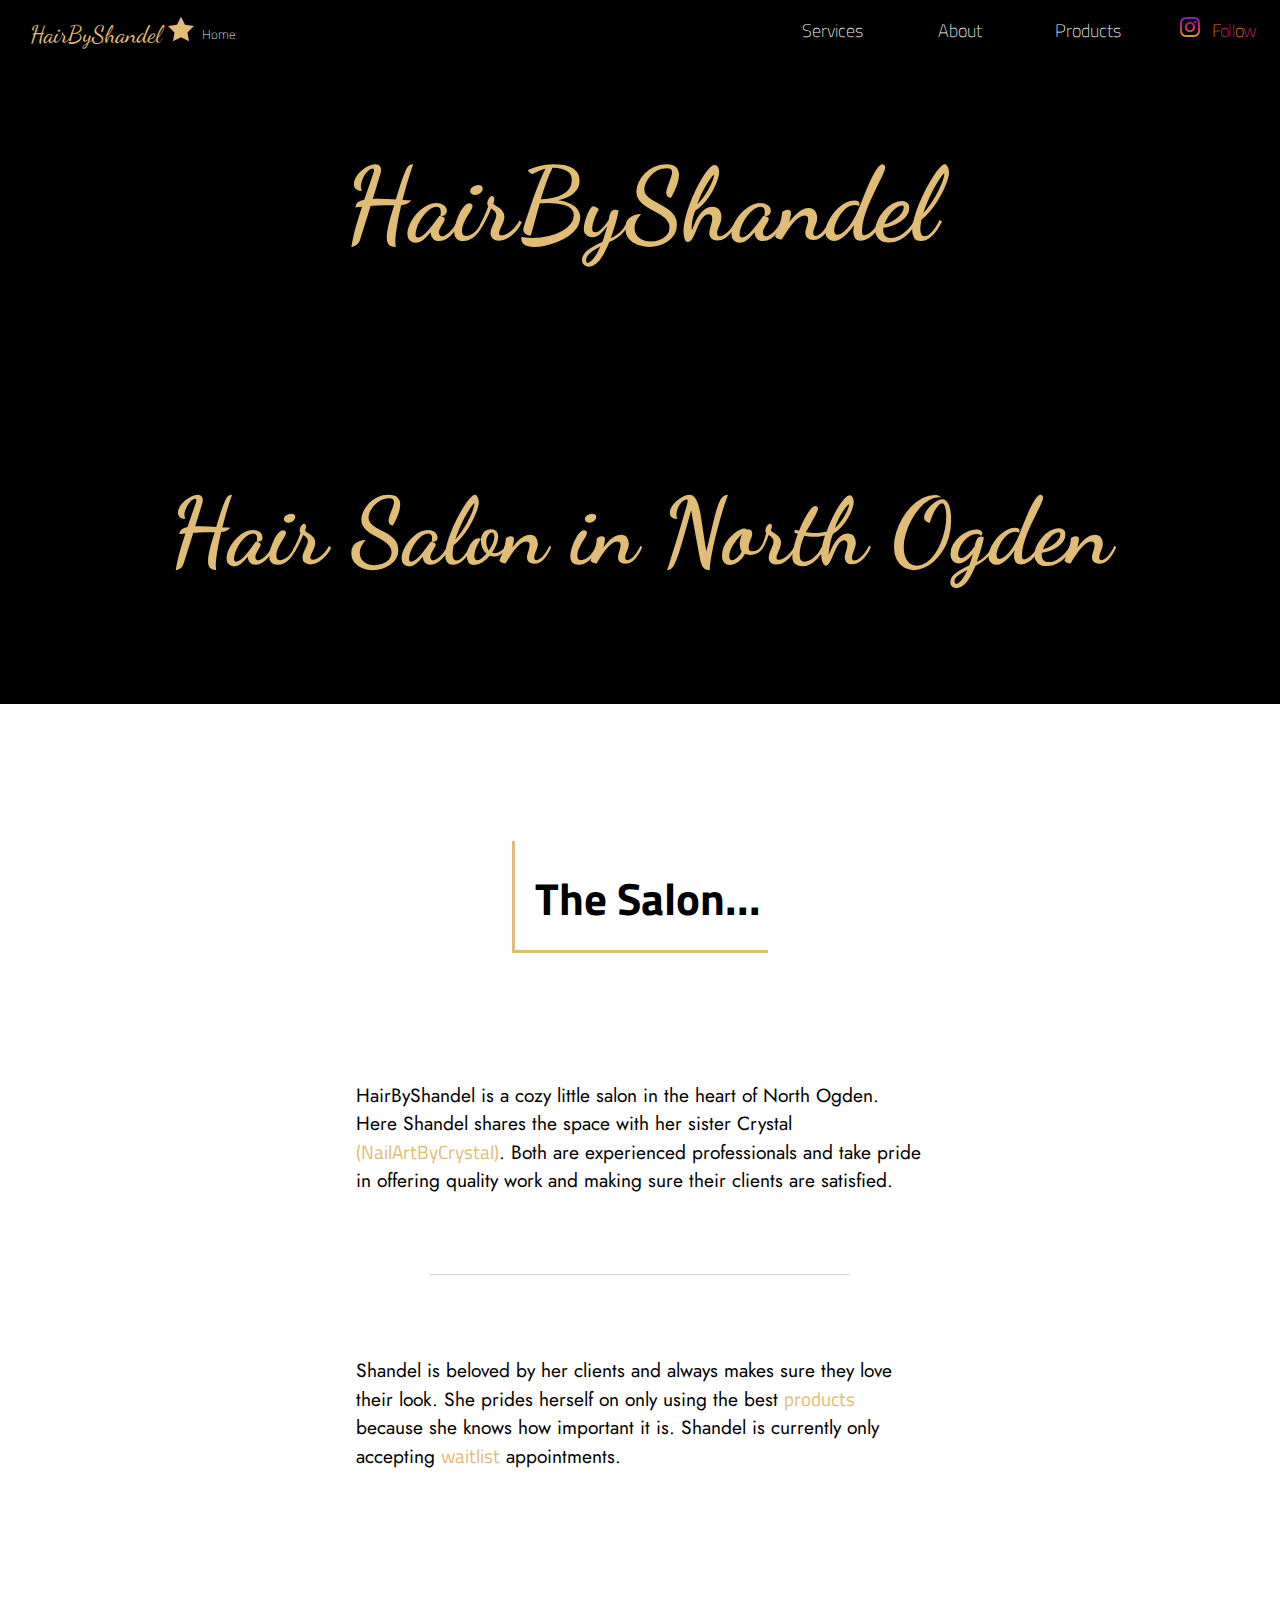
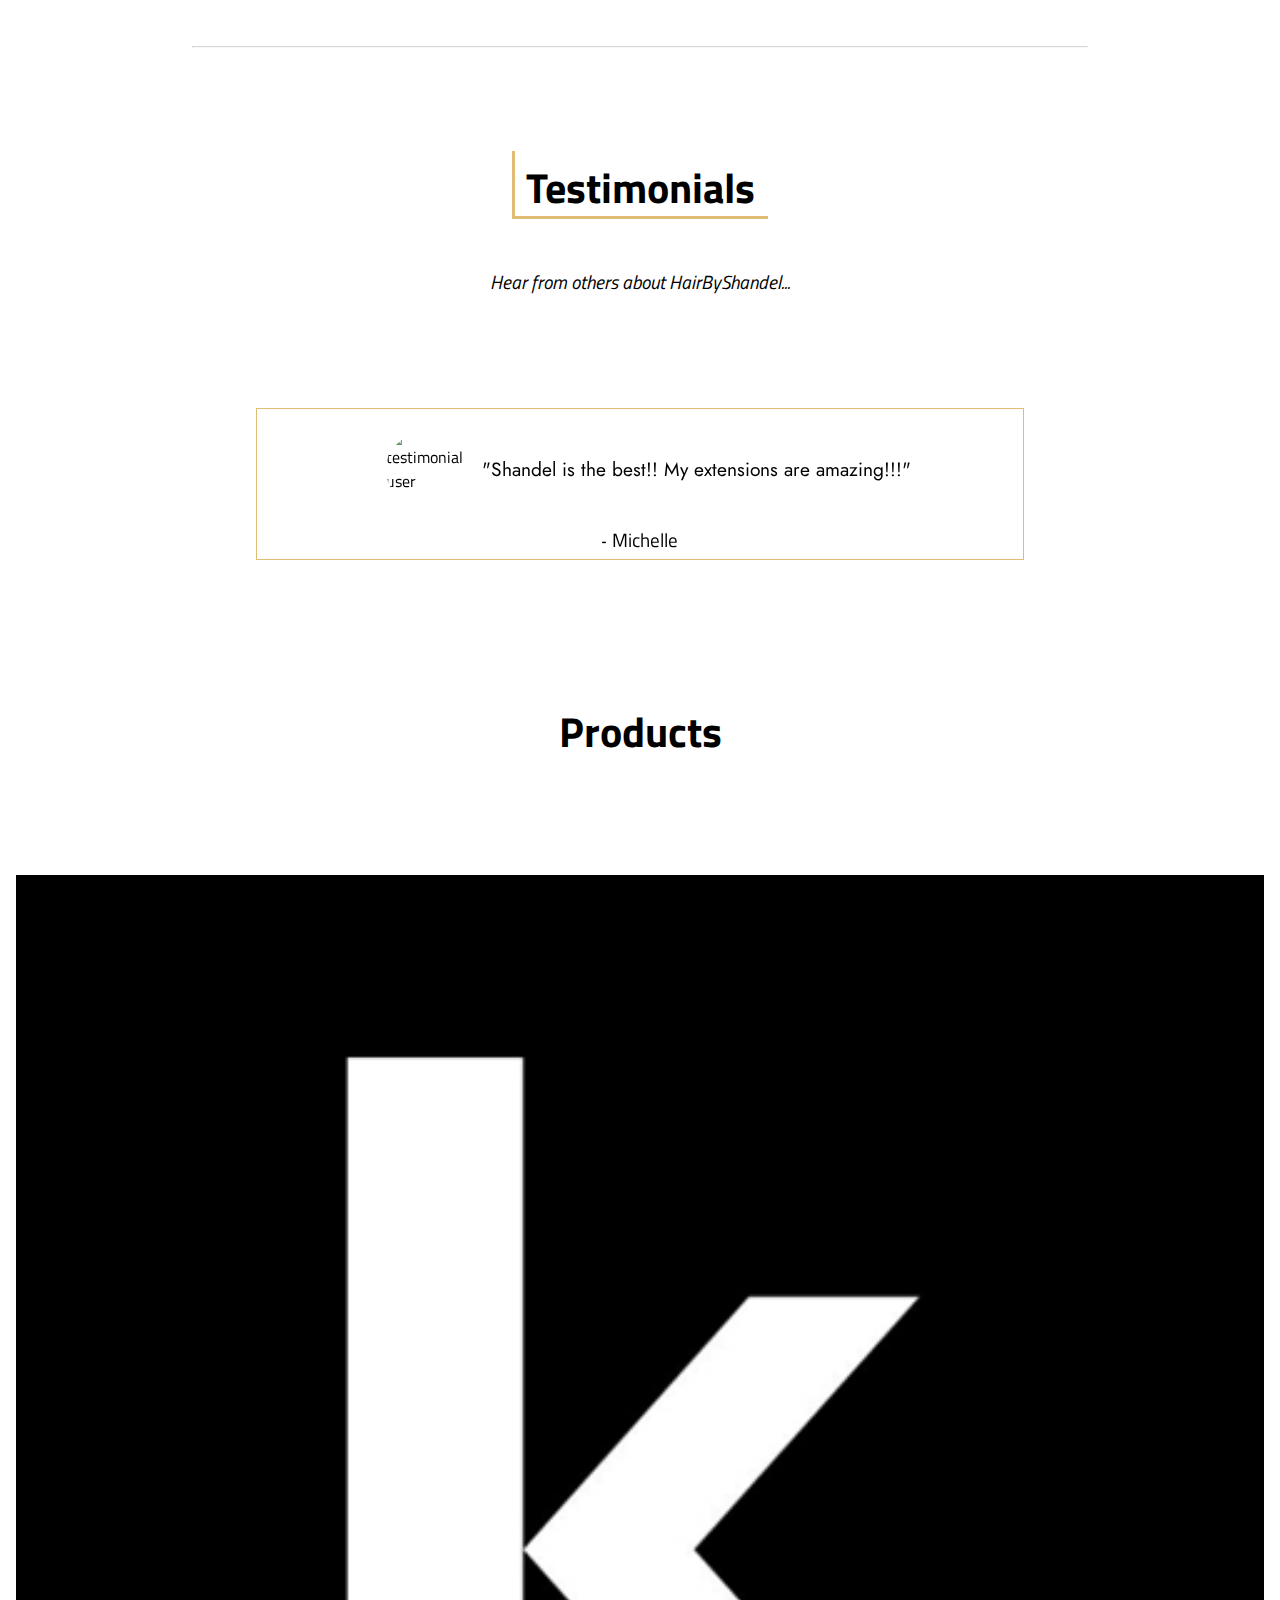
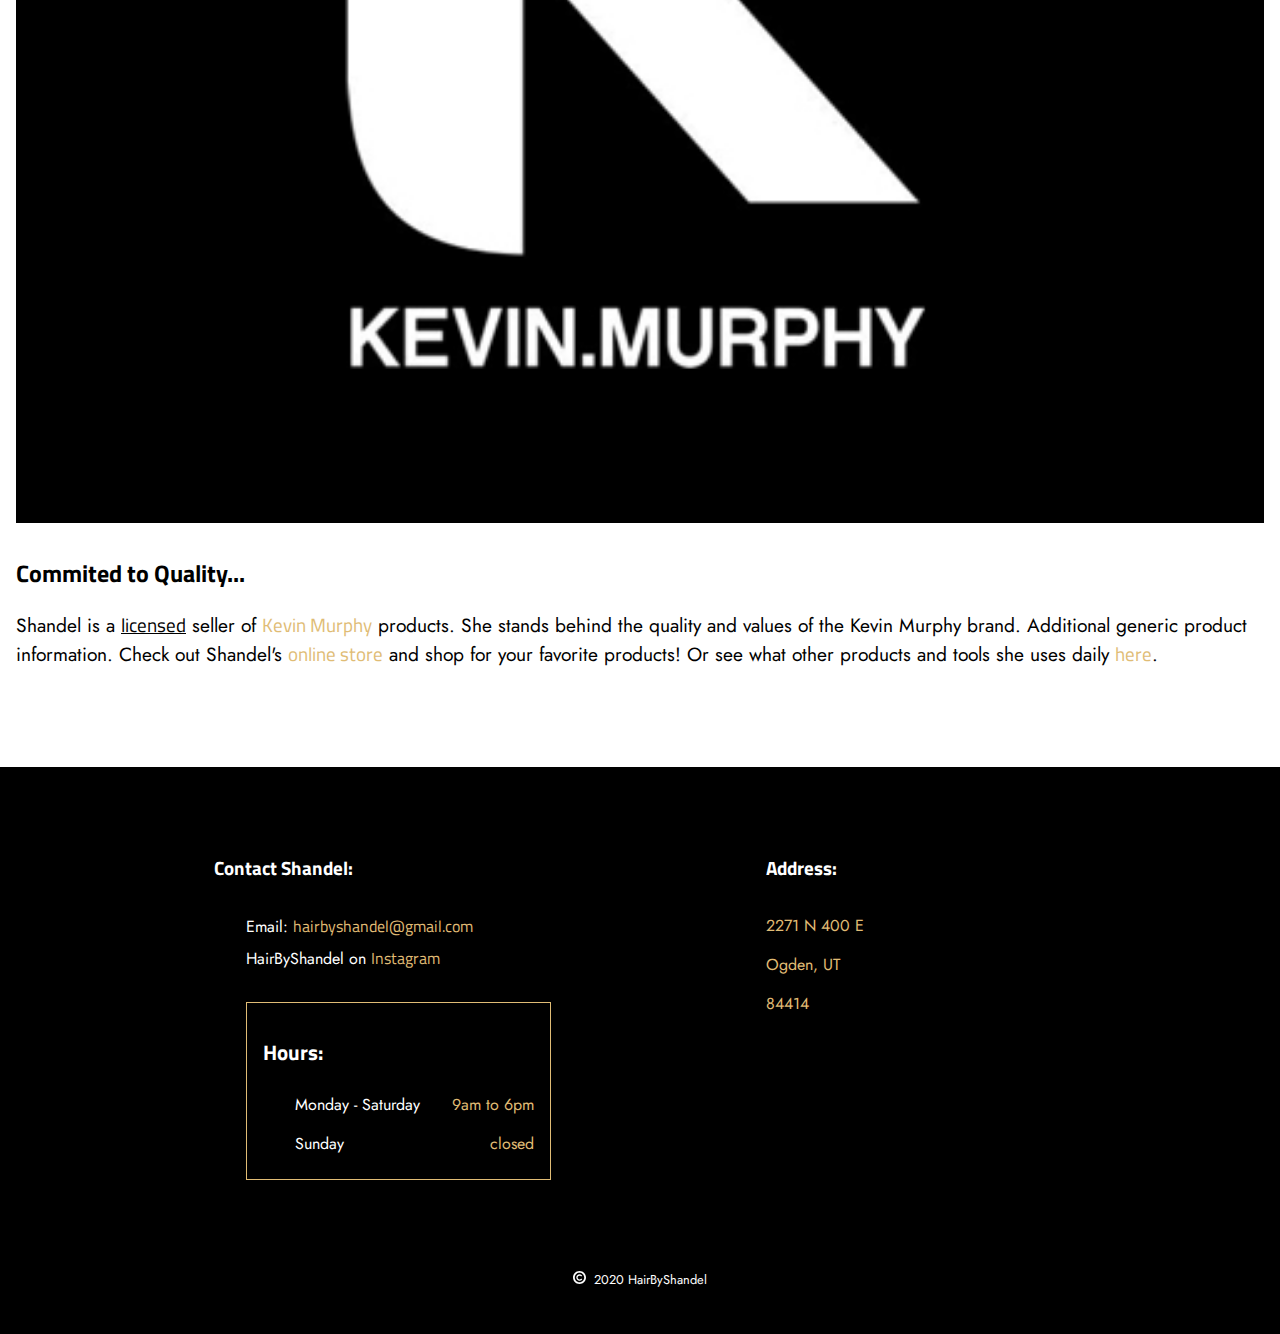
==== commit da6a12c8: "added products section to home page" ====
--- a/index.html
+++ b/index.html
@@ -137,21 +137,23 @@
         </p>
         <hr class="intro_hr">
           <p class="intro_paragraph">
-          Shandel is beloved by her clients and always makes sure they love their look. Shandel
+          Shandel is beloved by her clients and always makes sure they love their look. She
            prides herself on only using the best <a href="./products.html">products</a>
-          for her clients because she knows how important it is. Shandel is currently only accepting <a href="">waitlist</a> appointments.
+          because she knows how important it is. Shandel is currently only accepting <a href="">waitlist</a> appointments.
           </p>
     </div>
   </section>
   <hr class="intro_hr">
   <section class="testimonials">
     <h1>Testimonials</h1>
-    <div class="testi_header_outline"></div>
+    <div class="header_outline"></div>
     <div class="preload">
       <img  src="https://res.cloudinary.com/drucvvo7f/image/upload/ar_1:1,b_rgb:262c35,bo_5px_solid_rgb:ffffff,c_fill,g_auto,r_max,w_1000/v1589918351/HBS/testimonials/user4_hthrd4.jpg" alt="user1">
       <img  src="https://res.cloudinary.com/drucvvo7f/image/upload/ar_1:1,b_rgb:262c35,bo_5px_solid_rgb:ffffff,c_fill,g_auto,r_max,w_1000/v1589918379/HBS/testimonials/user2_jgagzm.jpg" alt="user2">
       <img  src="https://res.cloudinary.com/drucvvo7f/image/upload/ar_1:1,b_rgb:262c35,bo_5px_solid_rgb:ffffff,c_fill,g_auto,r_max,w_1000/v1589918357/HBS/testimonials/user3_bm9nmg.jpg" alt="user3">
       <img  src="https://res.cloudinary.com/drucvvo7f/image/upload/ar_1:1,b_rgb:262c35,bo_5px_solid_rgb:ffffff,c_fill,g_auto,r_max,w_1000/v1589918319/HBS/testimonials/user1_jv8fpv.jpg" alt="user4">
+      <img src="https://res.cloudinary.com/drucvvo7f/image/upload/w_1000,ar_16:9,c_fill,g_auto,e_sharpen/v1589987773/aw-creative-VjRpkGtS55w-unsplash_xltpui.jpg" alt="picture of salon">
+      <img src="https://res.cloudinary.com/drucvvo7f/image/upload/w_1000,ar_16:9,c_fill,g_auto,e_sharpen/v1589987787/freestocks-fplnXE5loWo-unsplash_saf1pi.jpg" alt="make up">
       <!-- <img  src="https://res.cloudinary.com/drucvvo7f/image/upload/ar_1:1,b_rgb:262c35,bo_5px_solid_rgb:ffffff,c_fill,g_auto,r_max,w_196/v1589918351/HBS/testimonials/user4_hthrd4.jpg" alt="user1">
       <img  src="https://res.cloudinary.com/drucvvo7f/image/upload/ar_1:1,b_rgb:262c35,bo_5px_solid_rgb:ffffff,c_fill,g_auto,r_max,w_179/v1589918379/HBS/testimonials/user2_jgagzm.jpg" alt="user2">
       <img  src="https://res.cloudinary.com/drucvvo7f/image/upload/ar_1:1,b_rgb:262c35,bo_5px_solid_rgb:ffffff,c_fill,g_auto,r_max,w_164/v1589918357/HBS/testimonials/user3_bm9nmg.jpg" alt="user3">
@@ -168,6 +170,21 @@
         </div>
         <p class="testimonial_user">
           - <span></span>
+        </p>
+      </div>
+    </div>
+  </section>
+  <section class="outro">
+    <h1>Products</h1>
+    <div class="products_wrapper">
+      <img id="kmurph" src="./resources/home/kevin-murphy-hair-salon.jpg" alt="products picture" loading="lazy">
+      <div>
+       <h2>Commited to Quality...</h2>
+       <p>Shandel is a <u>licensed</u> seller of 
+         <a href="https://kevinmurphy.com.au/" target="_blank" rel="noopener noreferrer">Kevin Murphy</a>
+          products. She stands behind the quality and values of the Kevin Murphy brand. Additional generic product
+          information. Check out Shandel's <a href="shop.saloninteractive.com/store/HairbyShandel">online store</a> 
+          and shop for your favorite products! Or see what other products and tools she uses daily <a href="./products.html">here</a>.
         </p>
       </div>
     </div>
--- a/index.css
+++ b/index.css
@@ -70,6 +70,9 @@
 .intro h2 {
   margin-left: 1rem;
 }
+.header_outline {
+  display: none;
+}
 .intro_div {
   width: 100%;
 }
@@ -132,6 +135,26 @@
 .testimonial_user {
   margin: 0;
 }
+.outro {
+  margin: 4rem 0;
+  padding: 1rem;
+  /* border: 1px solid red; */
+}
+.outro h1 {
+  text-align: center;
+  margin-bottom: 4rem;
+}
+.products_wrapper {
+  display: flex;
+  flex-wrap: wrap;
+}
+.products_wrapper img {
+  width: 100%;
+  margin: 1rem 0;
+}
+.products_wrapper h2 {
+  margin: 1rem 0;
+}
 /* media queries */
 @media screen and (min-width: 360px) {
   .videoDiv {
@@ -155,7 +178,7 @@
     top: -35rem;
   }
   .title {
-    font-size: 6rem;
+    font-size: 8vw;
   }
   #scroll_up span {
     display: initial;
@@ -167,6 +190,16 @@
     font-size: 2.8rem;
     text-align: center;
   }
+  .header_outline {
+    display: block;
+    margin: 0 auto -5rem;
+    height: 7rem;
+    width: 16rem;
+    position: relative;
+    top: -8rem;
+    border-left: 3px solid #e0bc75;
+    border-bottom: 3px solid #e0bc75;
+  }
   .intro_div {
     max-width: 600px;
     margin: 0 auto;
@@ -174,8 +207,10 @@
   .intro_paragraph {
     margin: 4rem 0;
   }
-  .testimonials h1 {
+  .testimonials h1,
+  .outro h1 {
     font-size: 2.6rem;
+    padding-bottom: 2rem;
   }
   .testimonials .test_sub_header {
     margin: 0 0 6rem 0;
--- a/global.css
+++ b/global.css
@@ -278,6 +278,7 @@
   margin: 1.4rem 0;
 }
 #footerContact p {
+  font-size: 1rem;
   margin: 8px 0 8px 2rem;
 }
 .footer_instalink {
@@ -301,6 +302,7 @@
   color: #fff;
 }
 .hours p {
+  font-size: 1rem;
   color: #fff;
 }
 .hours_table {
@@ -315,6 +317,7 @@
   color: #e0bc75;
 }
 #footerAddress p {
+  font-size: 1rem;
   color: #e0bc75;
 }
 .googleMaps {
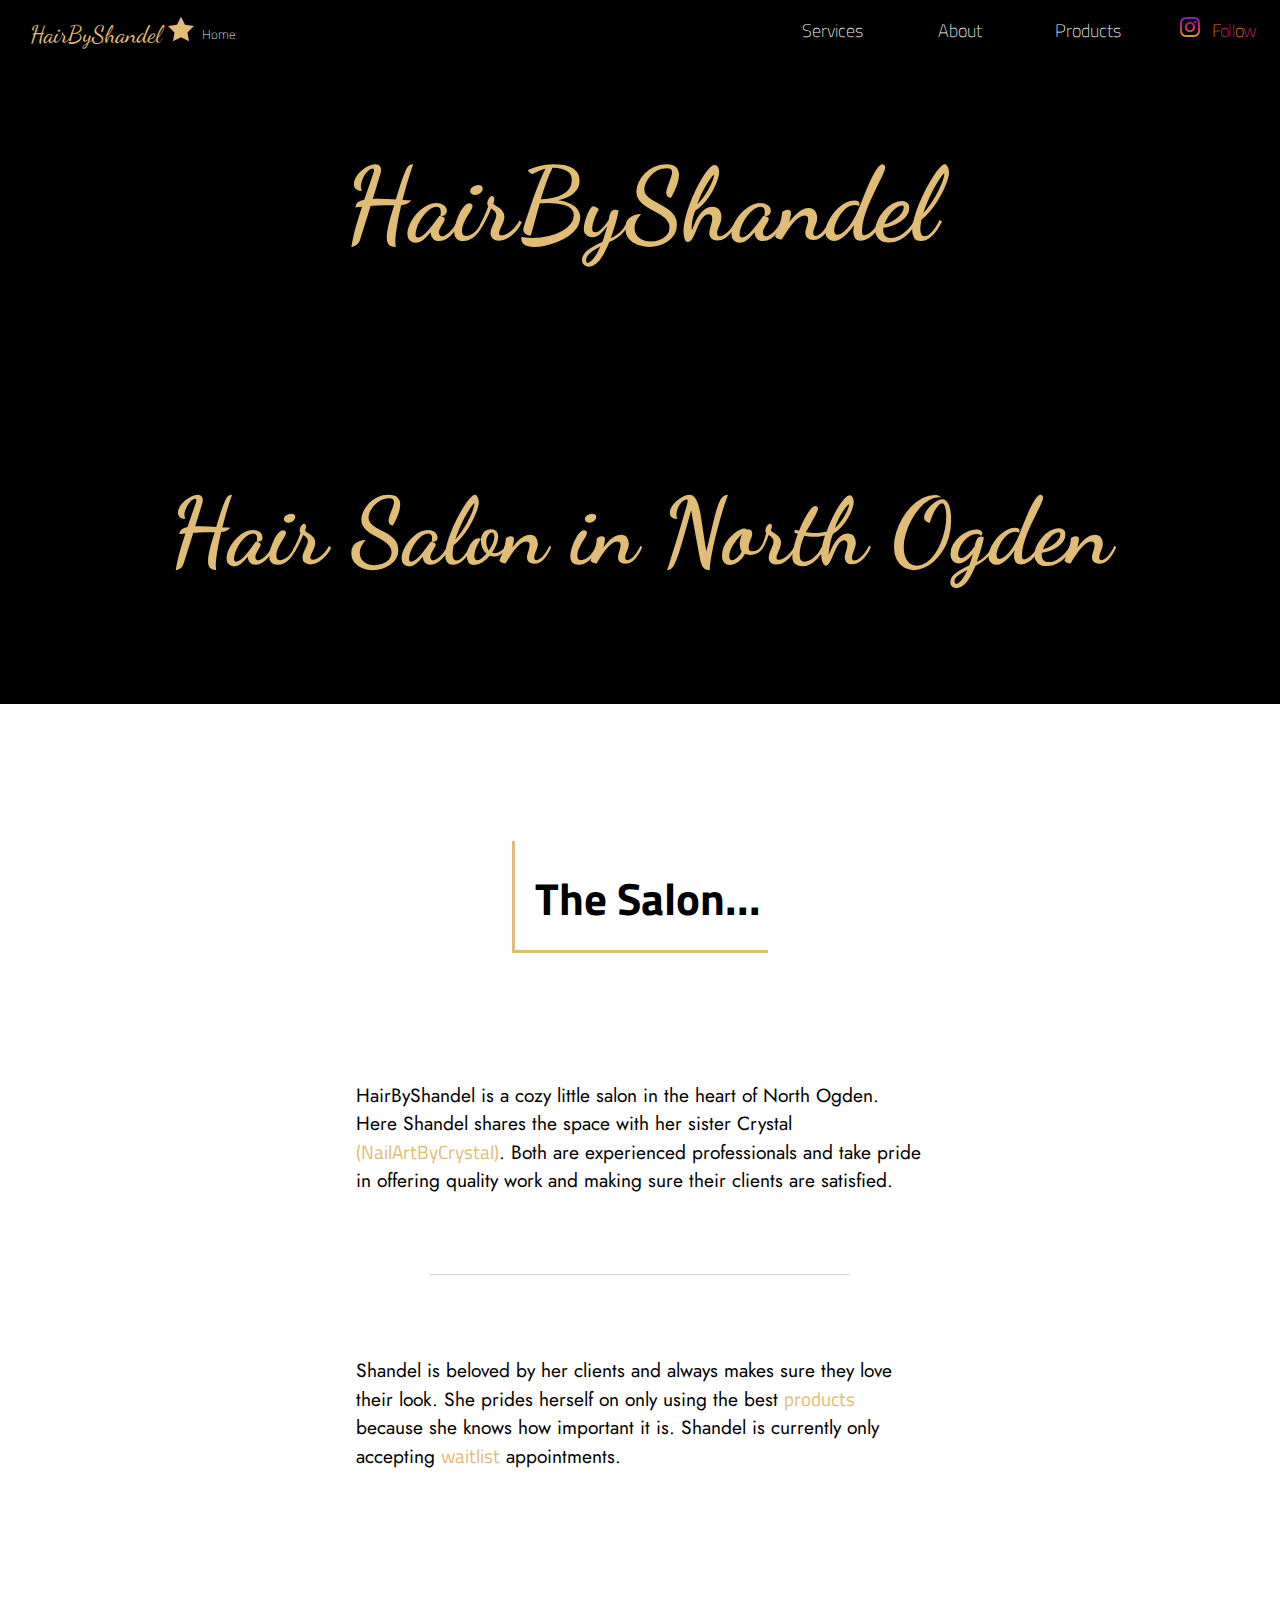
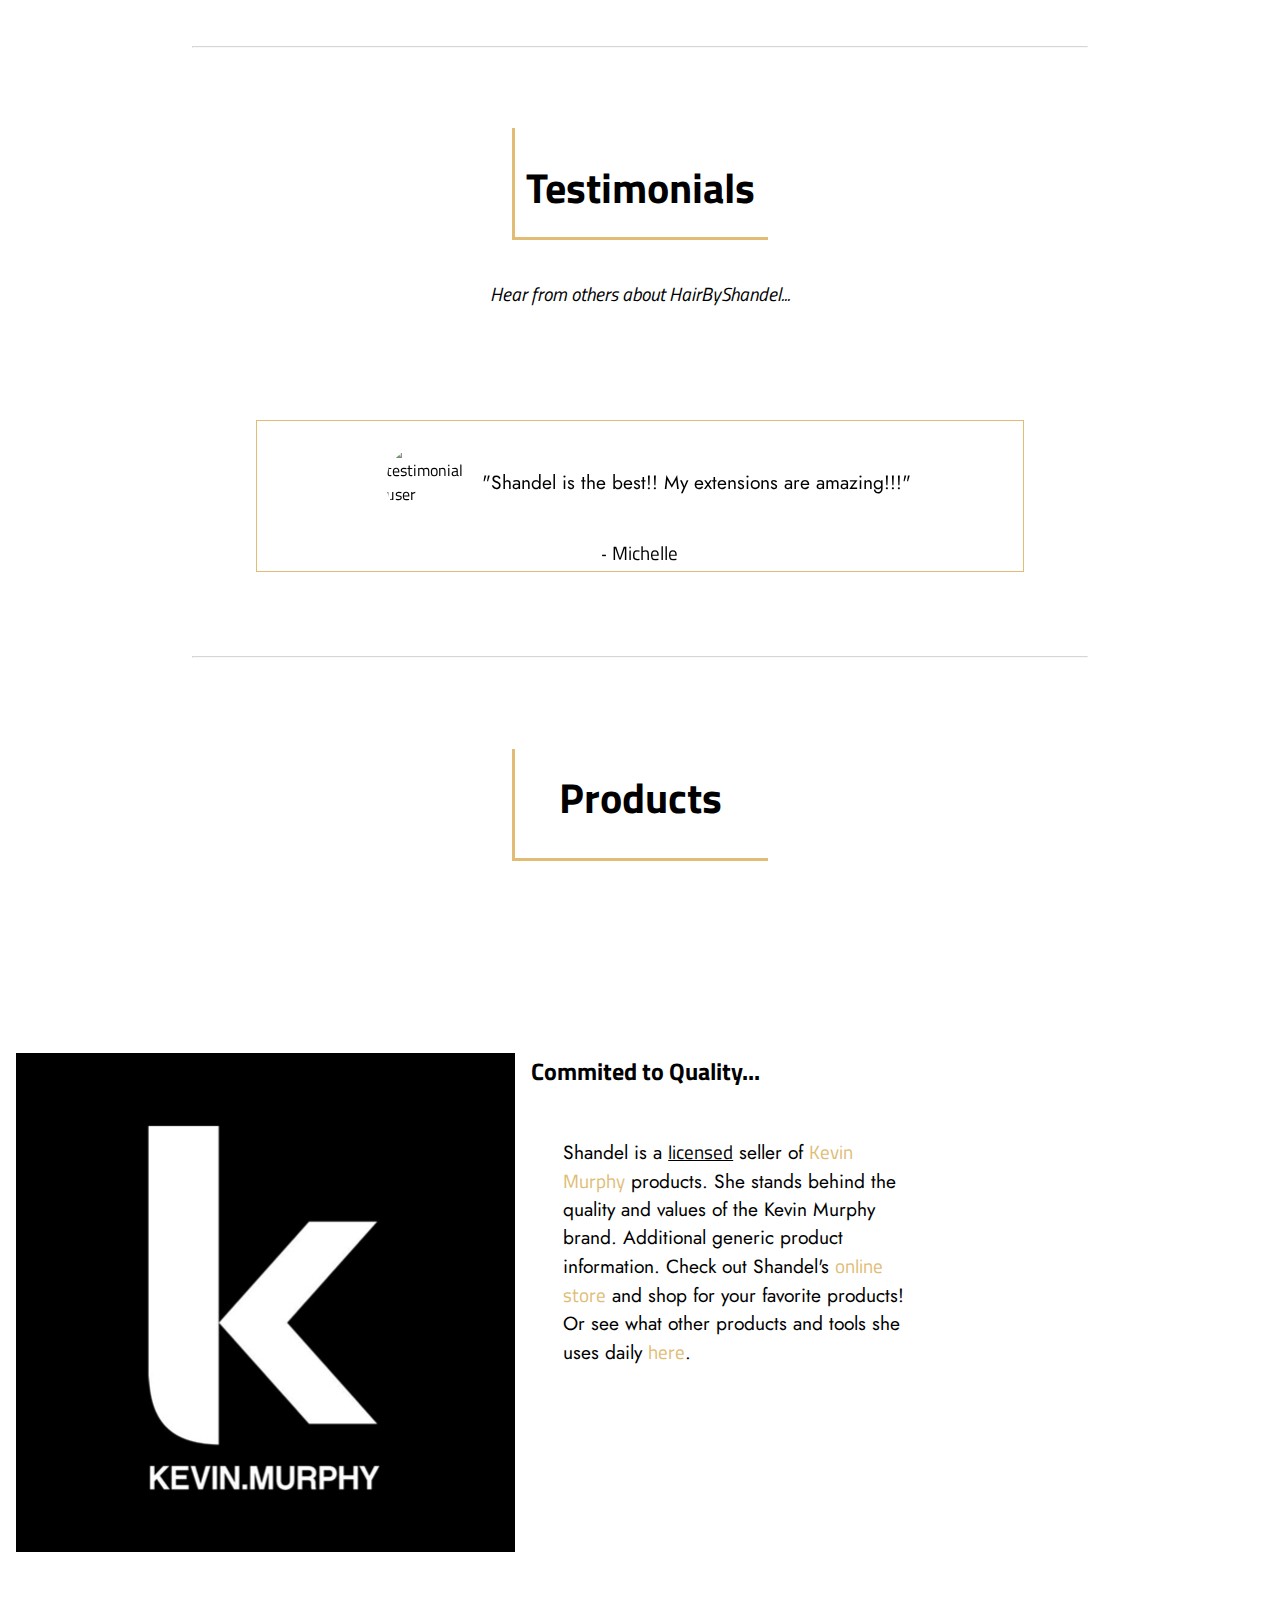
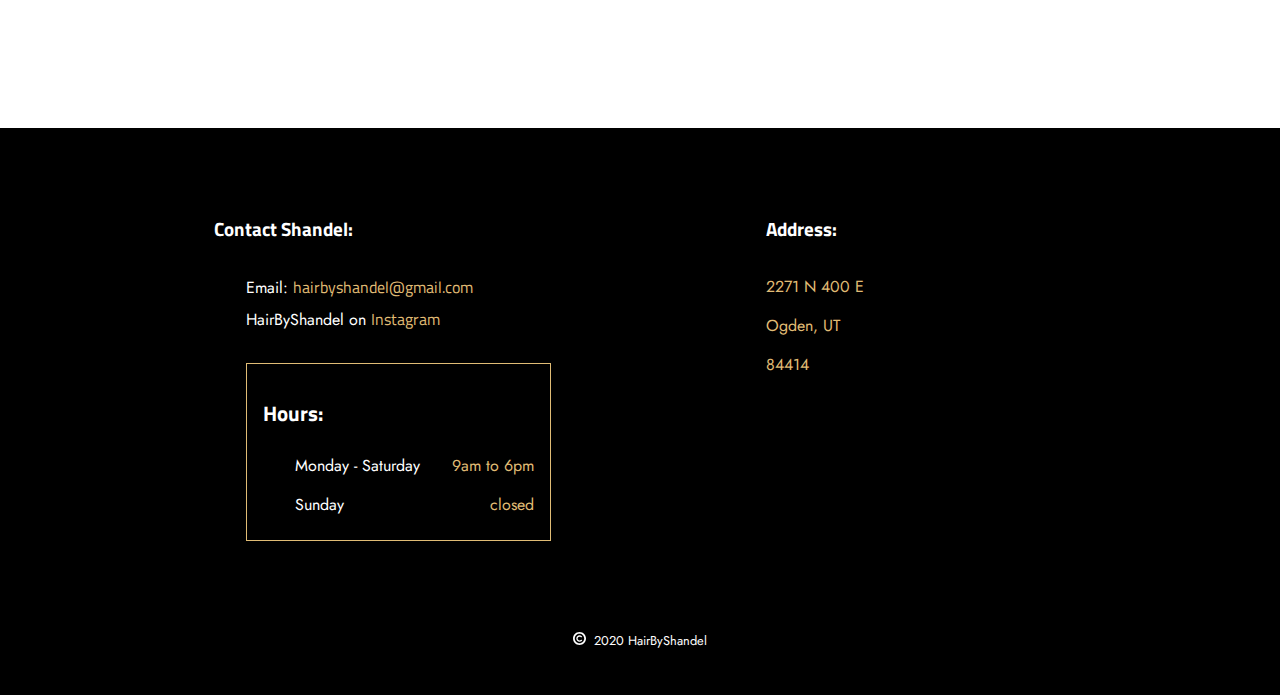
==== commit 0ac339d2: "responsive styles to products part of home page" ====
--- a/index.html
+++ b/index.html
@@ -146,7 +146,7 @@
   <hr class="intro_hr">
   <section class="testimonials">
     <h1>Testimonials</h1>
-    <div class="header_outline"></div>
+    <div class="testi_header_outline"></div>
     <div class="preload">
       <img  src="https://res.cloudinary.com/drucvvo7f/image/upload/ar_1:1,b_rgb:262c35,bo_5px_solid_rgb:ffffff,c_fill,g_auto,r_max,w_1000/v1589918351/HBS/testimonials/user4_hthrd4.jpg" alt="user1">
       <img  src="https://res.cloudinary.com/drucvvo7f/image/upload/ar_1:1,b_rgb:262c35,bo_5px_solid_rgb:ffffff,c_fill,g_auto,r_max,w_1000/v1589918379/HBS/testimonials/user2_jgagzm.jpg" alt="user2">
@@ -174,8 +174,10 @@
       </div>
     </div>
   </section>
+  <hr class="intro_hr">
   <section class="outro">
     <h1>Products</h1>
+    <div class="outro_header_outline"></div>
     <div class="products_wrapper">
       <img id="kmurph" src="./resources/home/kevin-murphy-hair-salon.jpg" alt="products picture" loading="lazy">
       <div>
--- a/index.css
+++ b/index.css
@@ -70,13 +70,16 @@
 .intro h2 {
   margin-left: 1rem;
 }
-.header_outline {
+.header_outline,
+.test_header_outline,
+.outro_header_outline {
   display: none;
 }
 .intro_div {
   width: 100%;
 }
-.intro_paragraph {
+.intro_paragraph,
+.outro p {
   padding: 1rem;
 }
 .intro_hr {
@@ -130,19 +133,17 @@
   width: 5rem;
   height: auto;
   background-color: transparent;
-  /* margin-left: -1rem; */
 }
 .testimonial_user {
   margin: 0;
 }
 .outro {
-  margin: 4rem 0;
+  margin: 4rem 0 8rem;
   padding: 1rem;
-  /* border: 1px solid red; */
 }
 .outro h1 {
   text-align: center;
-  margin-bottom: 4rem;
+  margin-bottom: 3rem;
 }
 .products_wrapper {
   display: flex;
@@ -153,7 +154,7 @@
   margin: 1rem 0;
 }
 .products_wrapper h2 {
-  margin: 1rem 0;
+  margin: 2rem 0;
 }
 /* media queries */
 @media screen and (min-width: 360px) {
@@ -172,6 +173,13 @@
     flex-basis: 100%;
     text-align: center;
   }
+  .products_wrapper img {
+    width: 60%;
+    margin: 2rem auto;
+  }
+  .products_wrapper p {
+    width: 50%;
+  }
 }
 @media screen and (min-width: 768px) {
   .titleDiv {
@@ -190,15 +198,27 @@
     font-size: 2.8rem;
     text-align: center;
   }
-  .header_outline {
+  .header_outline,
+  .testi_header_outline,
+  .outro_header_outline {
     display: block;
-    margin: 0 auto -5rem;
+    border-left: 3px solid #e0bc75;
+    border-bottom: 3px solid #e0bc75;
+    margin: 0 auto;
     height: 7rem;
     width: 16rem;
+  }
+  .header_outline {
     position: relative;
     top: -8rem;
-    border-left: 3px solid #e0bc75;
-    border-bottom: 3px solid #e0bc75;
+    margin-bottom: -5rem;
+  }
+  .testi_header_outline {
+    position: absolute;
+  }
+  .outro_header_outline {
+    position: relative;
+    top: -10rem;
   }
   .intro_div {
     max-width: 600px;
@@ -209,6 +229,7 @@
   }
   .testimonials h1,
   .outro h1 {
+    position: relative;
     font-size: 2.6rem;
     padding-bottom: 2rem;
   }
@@ -218,6 +239,19 @@
   .testimonials .entry_wrapper {
     width: 60%;
   }
+  .products_wrapper {
+    flex-wrap: nowrap;
+    justify-content: space-between;
+  }
+  .products_wrapper img {
+    width: 40%;
+  }
+  .products_wrapper h2 {
+    margin-left: 1rem;
+  }
+  .products_wrapper p {
+    margin: 0 2rem;
+  }
 }
 @media screen and (min-width: 1024px) {
 }
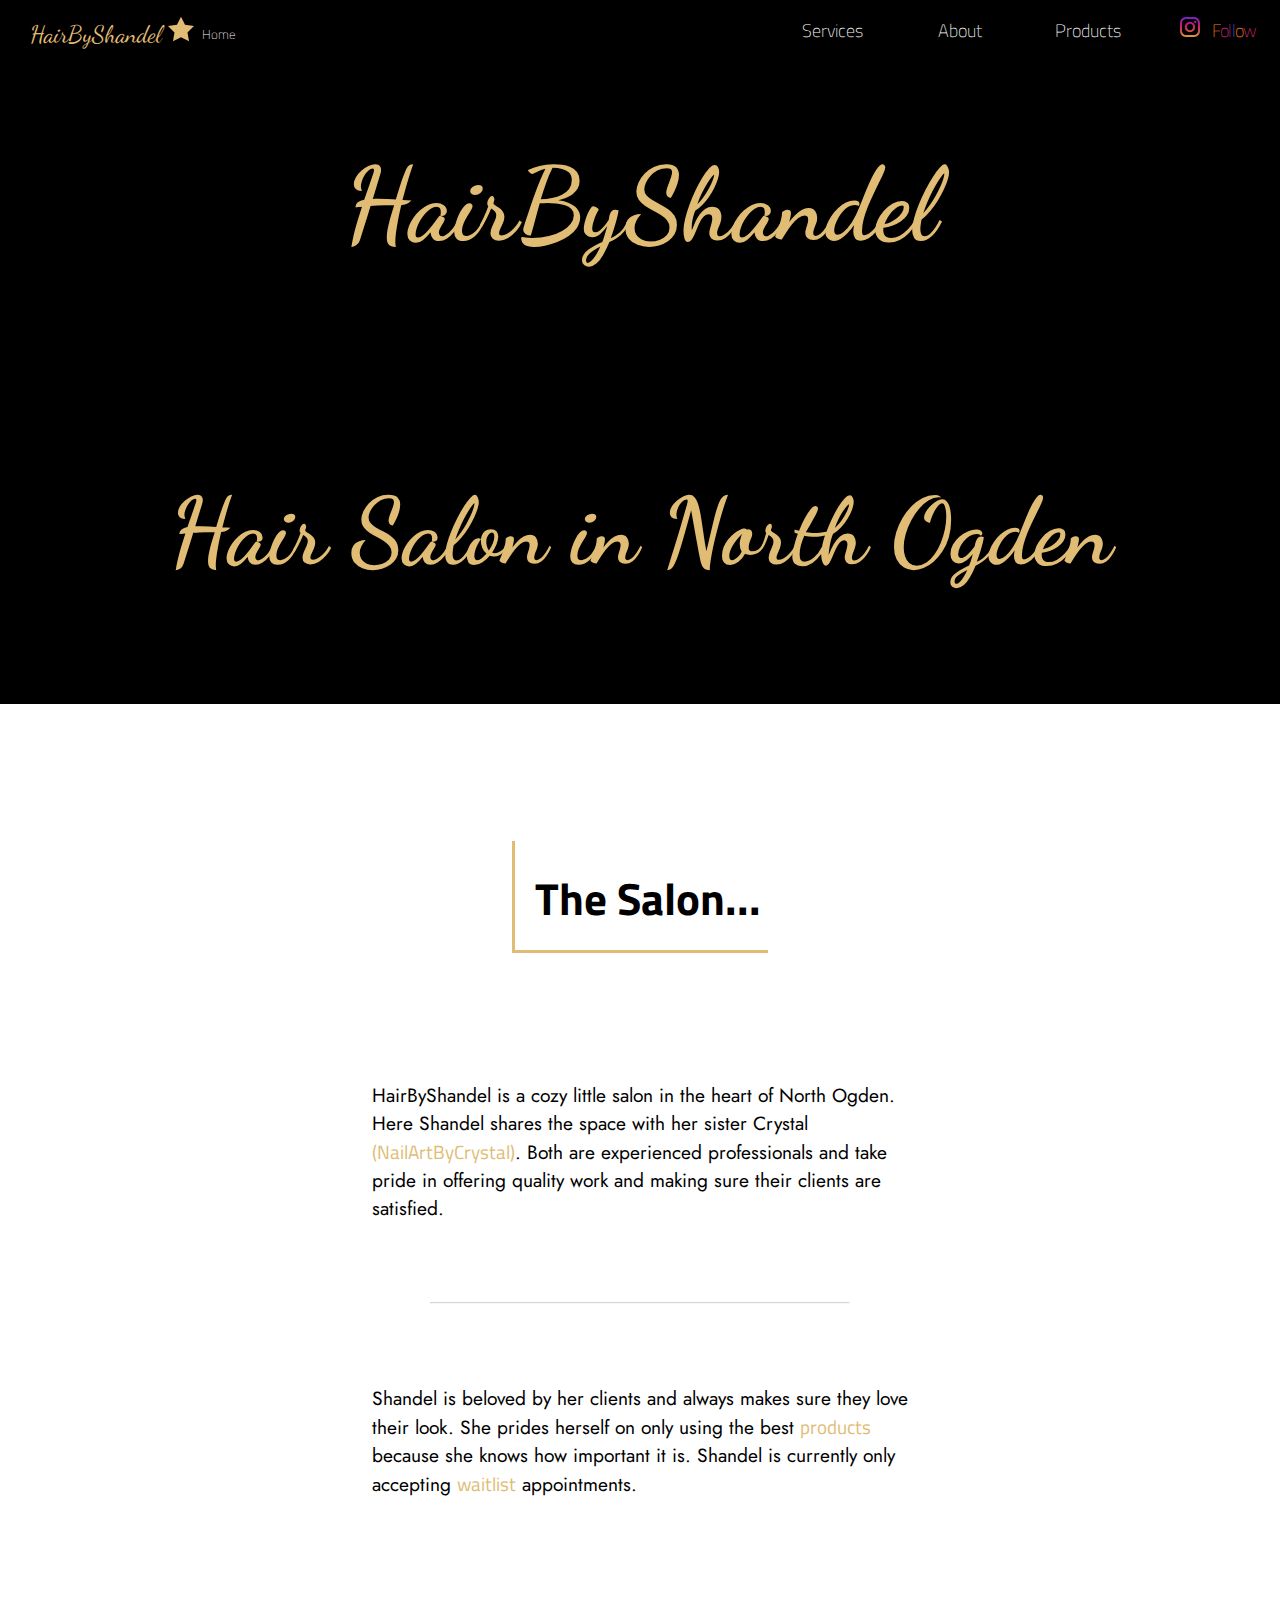
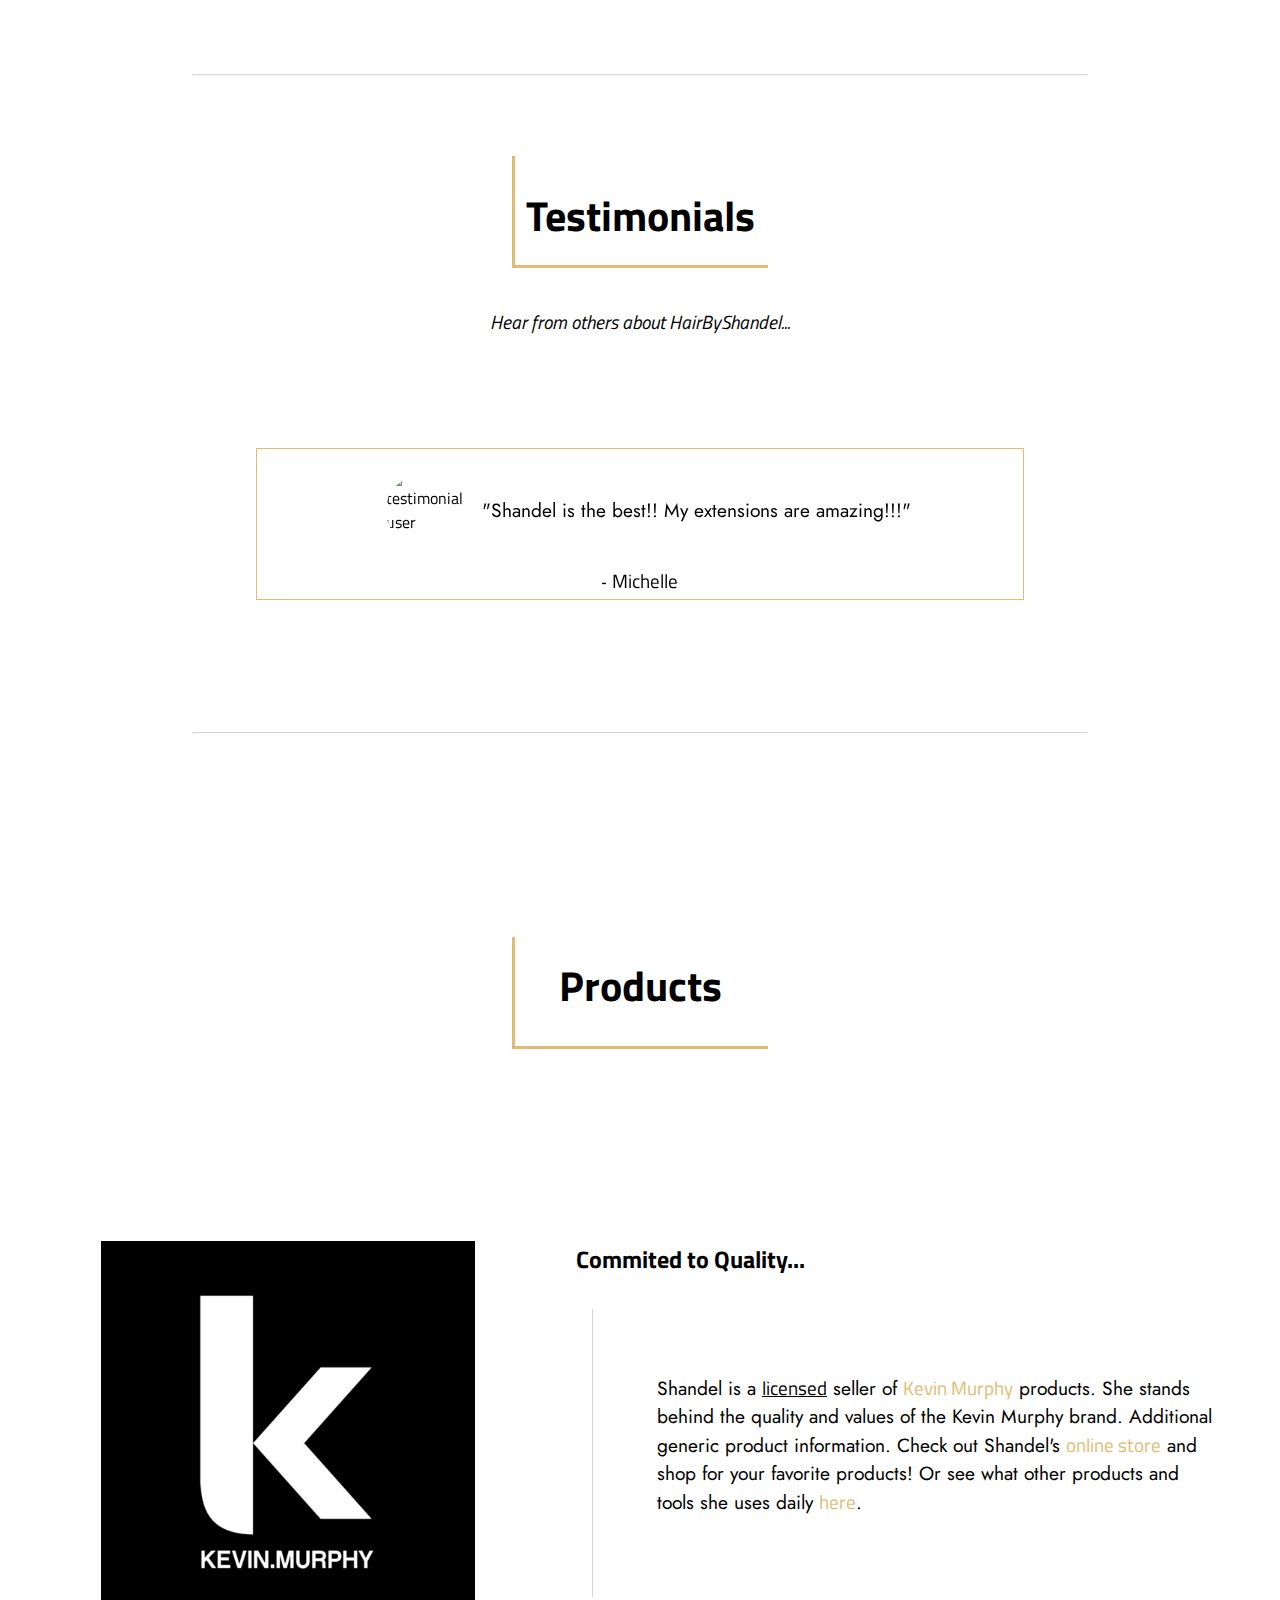
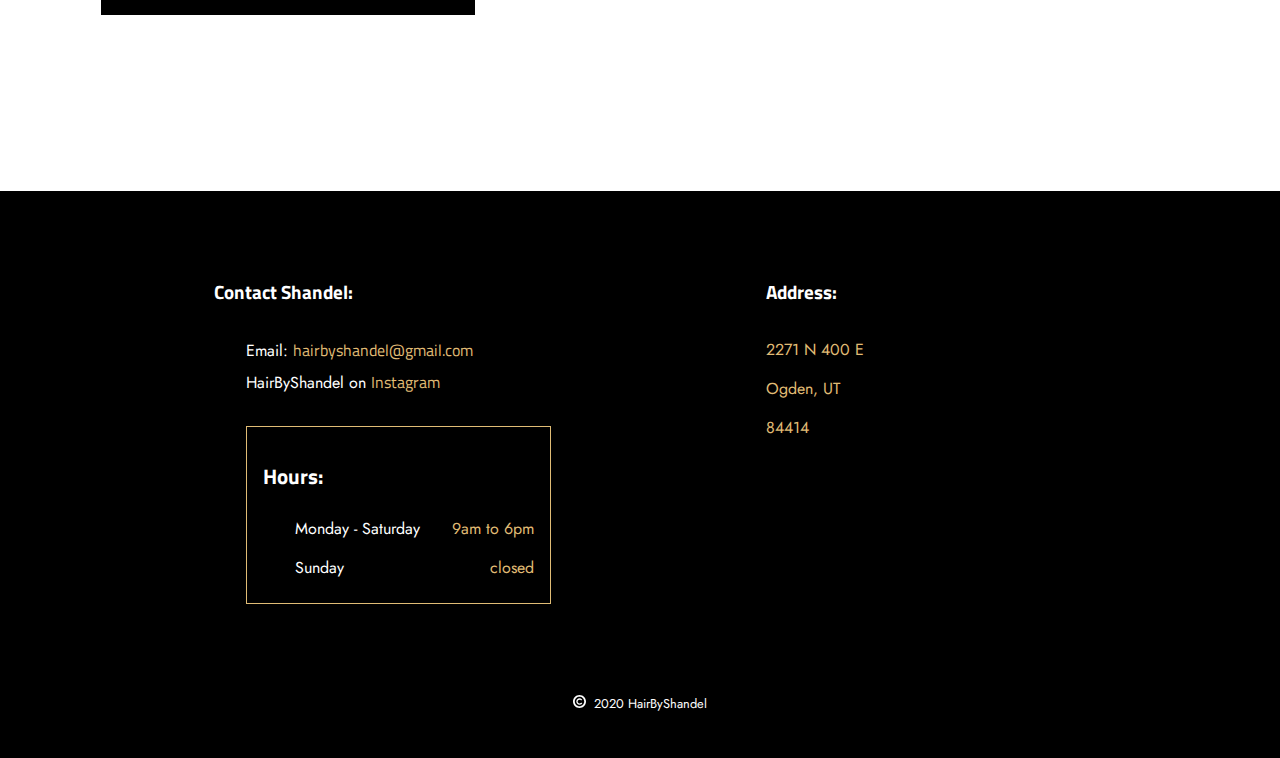
==== commit b1e13af2: "finsihed up the home page" ====
--- a/index.html
+++ b/index.html
@@ -185,7 +185,7 @@
        <p>Shandel is a <u>licensed</u> seller of 
          <a href="https://kevinmurphy.com.au/" target="_blank" rel="noopener noreferrer">Kevin Murphy</a>
           products. She stands behind the quality and values of the Kevin Murphy brand. Additional generic product
-          information. Check out Shandel's <a href="shop.saloninteractive.com/store/HairbyShandel">online store</a> 
+          information. Check out Shandel's <a href="https://shop.saloninteractive.com/store/HairbyShandel" target="_blank" rel="noopener noreferrer">online store</a> 
           and shop for your favorite products! Or see what other products and tools she uses daily <a href="./products.html">here</a>.
         </p>
       </div>
--- a/index.css
+++ b/index.css
@@ -93,7 +93,7 @@
   flex-direction: column;
   align-items: center;
   width: 100%;
-  margin: 5rem 0;
+  margin: 5rem 0 8rem;
 }
 .preload {
   display: none;
@@ -147,7 +147,7 @@
 }
 .products_wrapper {
   display: flex;
-  flex-wrap: wrap;
+  flex-direction: column;
 }
 .products_wrapper img {
   width: 100%;
@@ -173,12 +173,16 @@
     flex-basis: 100%;
     text-align: center;
   }
+  .intro_paragraph {
+    padding: 1rem 2rem;
+  }
   .products_wrapper img {
     width: 60%;
     margin: 2rem auto;
   }
   .products_wrapper p {
-    width: 50%;
+    padding-left: 25%;
+    padding-right: 3rem;
   }
 }
 @media screen and (min-width: 768px) {
@@ -239,18 +243,27 @@
   .testimonials .entry_wrapper {
     width: 60%;
   }
+  .outro {
+    margin-top: 11rem;
+  }
   .products_wrapper {
-    flex-wrap: nowrap;
+    width: 100%;
+    flex-direction: row;
     justify-content: space-between;
   }
   .products_wrapper img {
-    width: 40%;
+    width: 30%;
+    min-width: 308px;
   }
   .products_wrapper h2 {
     margin-left: 1rem;
   }
   .products_wrapper p {
+    border-left: 1px solid lightgrey;
     margin: 0 2rem;
+    width: 50vw;
+    height: 18rem;
+    padding: 4rem 1rem 0 4rem;
   }
 }
 @media screen and (min-width: 1024px) {
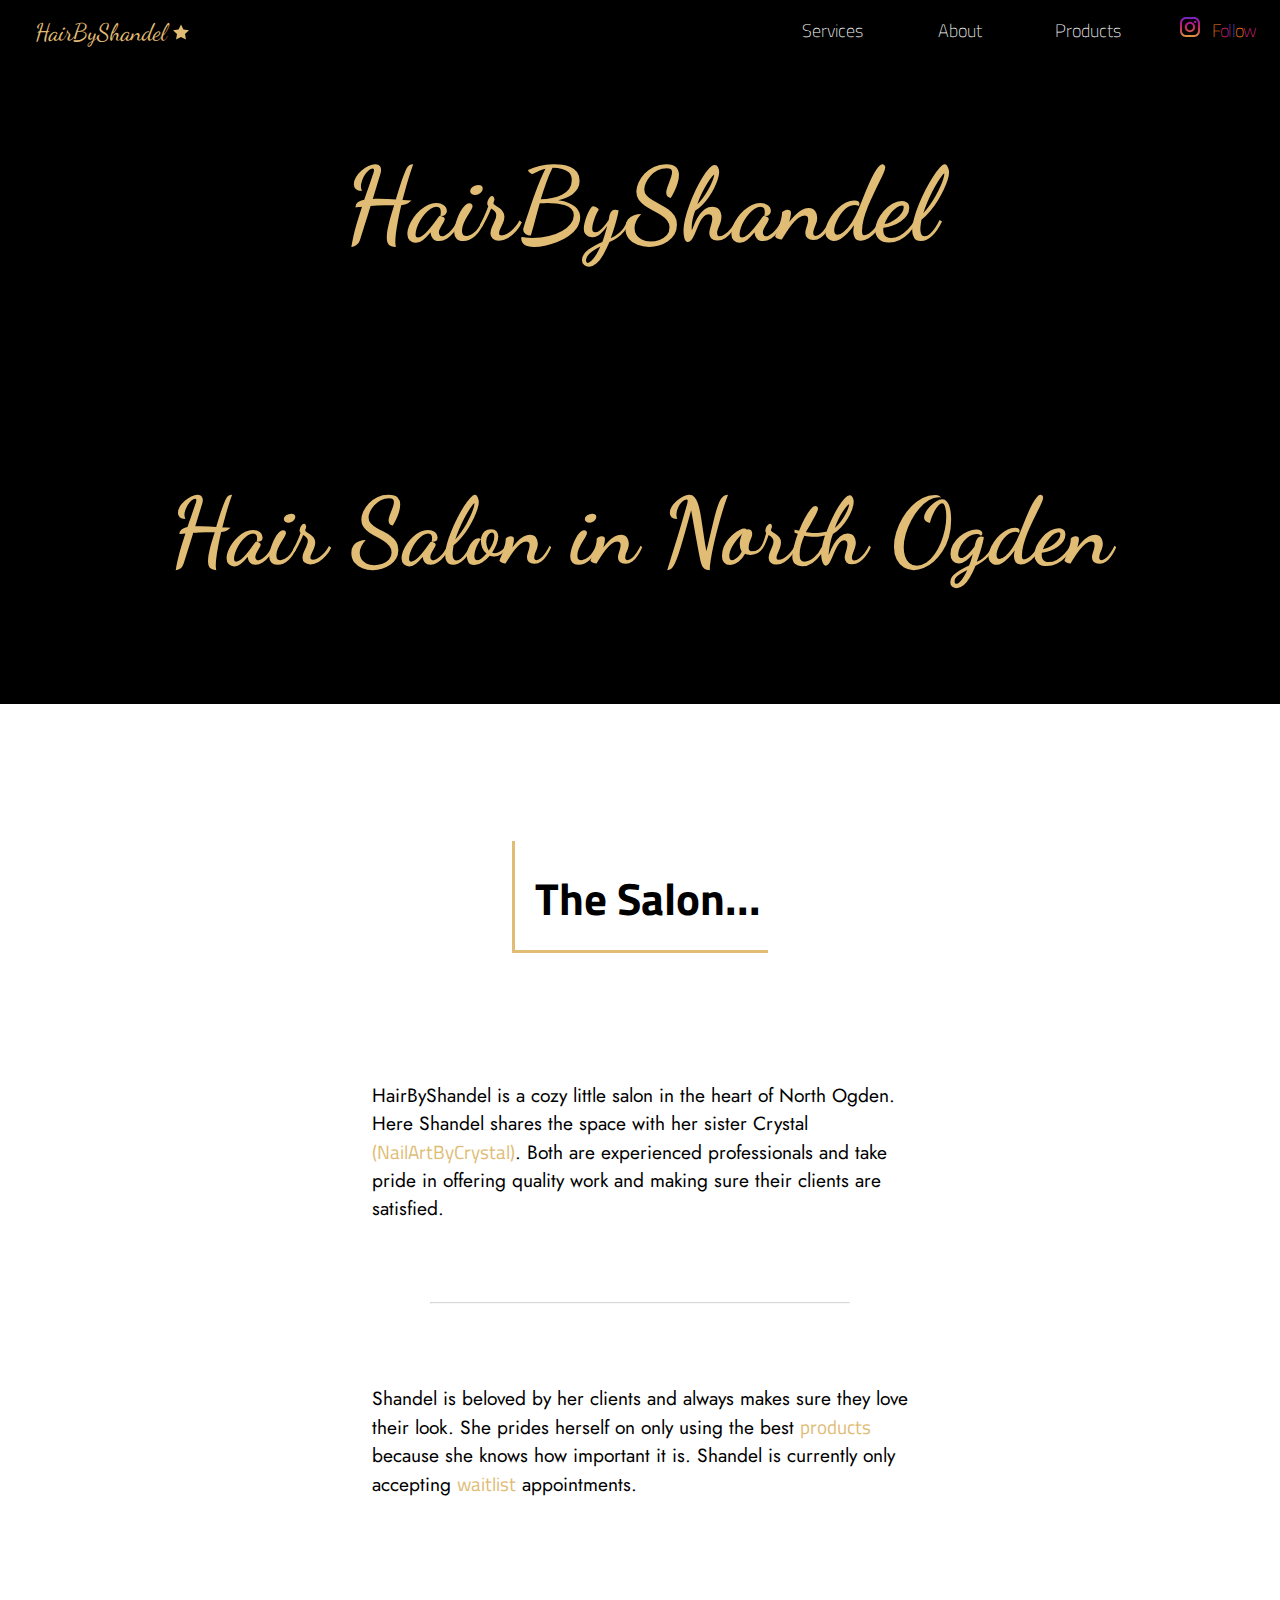
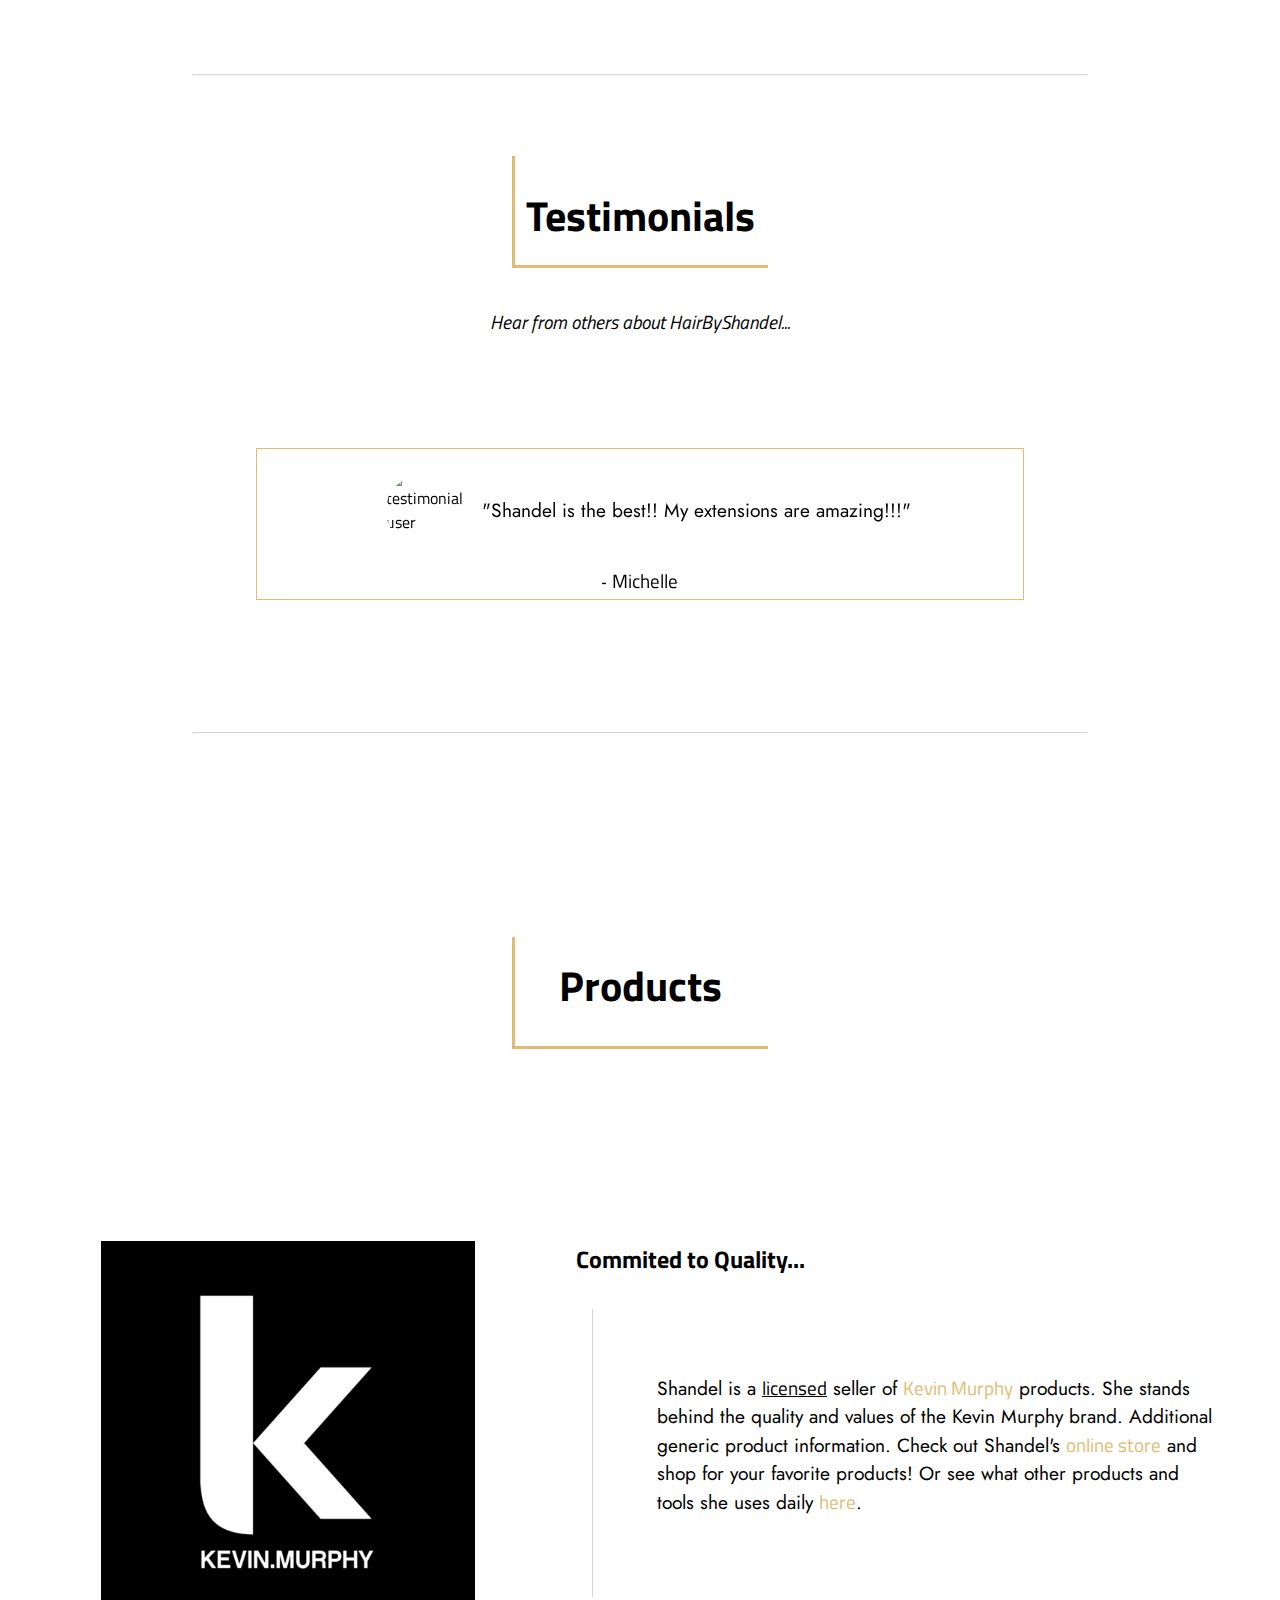
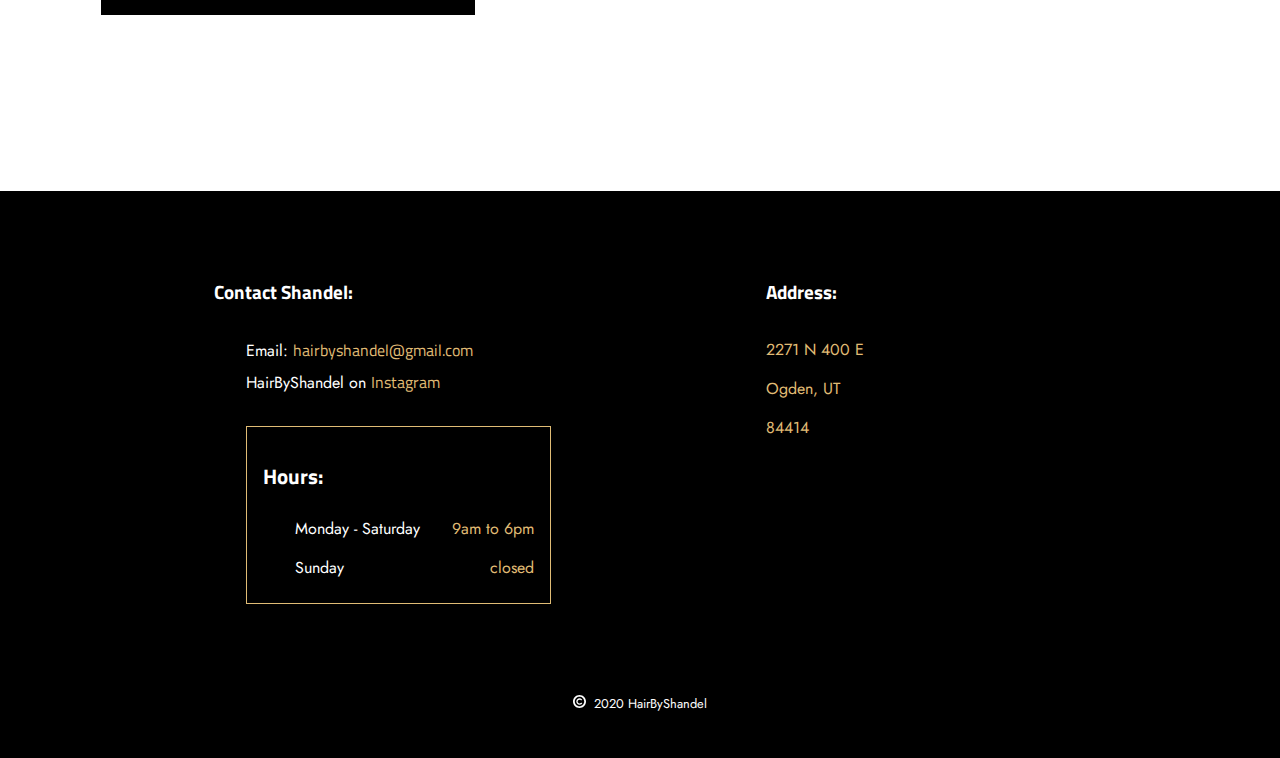
==== commit b5fcab47: "last touches on header in nav bar (star) icon" ====
--- a/index.html
+++ b/index.html
@@ -46,7 +46,7 @@
     <!-- TABLET VIEW -->
     <nav>
       <div class="header">
-        <a href="./index.html">  HairByShandel <img src="./resources/Icons/navstar.svg" alt="star" width="26px"><span>Home</span></a>
+        <a href="./index.html">  HairByShandel <img src="./resources/Icons/navstar.svg" alt="star" width="26px"></a>
       </div>
       <div class="">
           <a  href="./services.html">Services</a>
--- a/global.css
+++ b/global.css
@@ -88,6 +88,9 @@
   font-family: "Dancing Script", cursive;
   font-size: 24px;
 }
+.mobileHeader span {
+  color: red;
+}
 .mobileNavMenu {
   display: none;
   flex-direction: column;
@@ -160,8 +163,12 @@
   font-size: 0.8rem;
   color: #fff;
   position: absolute;
-  margin-left: 0.5rem;
+  left: -14rem;
   top: 1.5rem;
+  transition-duration: 0.3s;
+}
+.header:hover span {
+  left: 14rem;
 }
 .navDiv .nav_underline,
 .scrolledNav .nav_underline {
@@ -226,6 +233,13 @@
   font-family: "Dancing Script", cursive;
   font-size: 24px;
 }
+.header img {
+  width: 1rem;
+  animation-name: slotate;
+  animation-duration: 20000s;
+  animation-timing-function: none;
+  animation-iteration-count: infinite;
+}
 .active {
   color: #e0bc75;
   list-style: url("./resources/Icons/navstar.svg");
@@ -253,6 +267,14 @@
   }
   100% {
     color: #4f5bd5;
+  }
+}
+@keyframes slotate {
+  0% {
+    transform: rotate(0deg);
+  }
+  100% {
+    transform: rotate(3600000deg);
   }
 }
 /* footer section */
